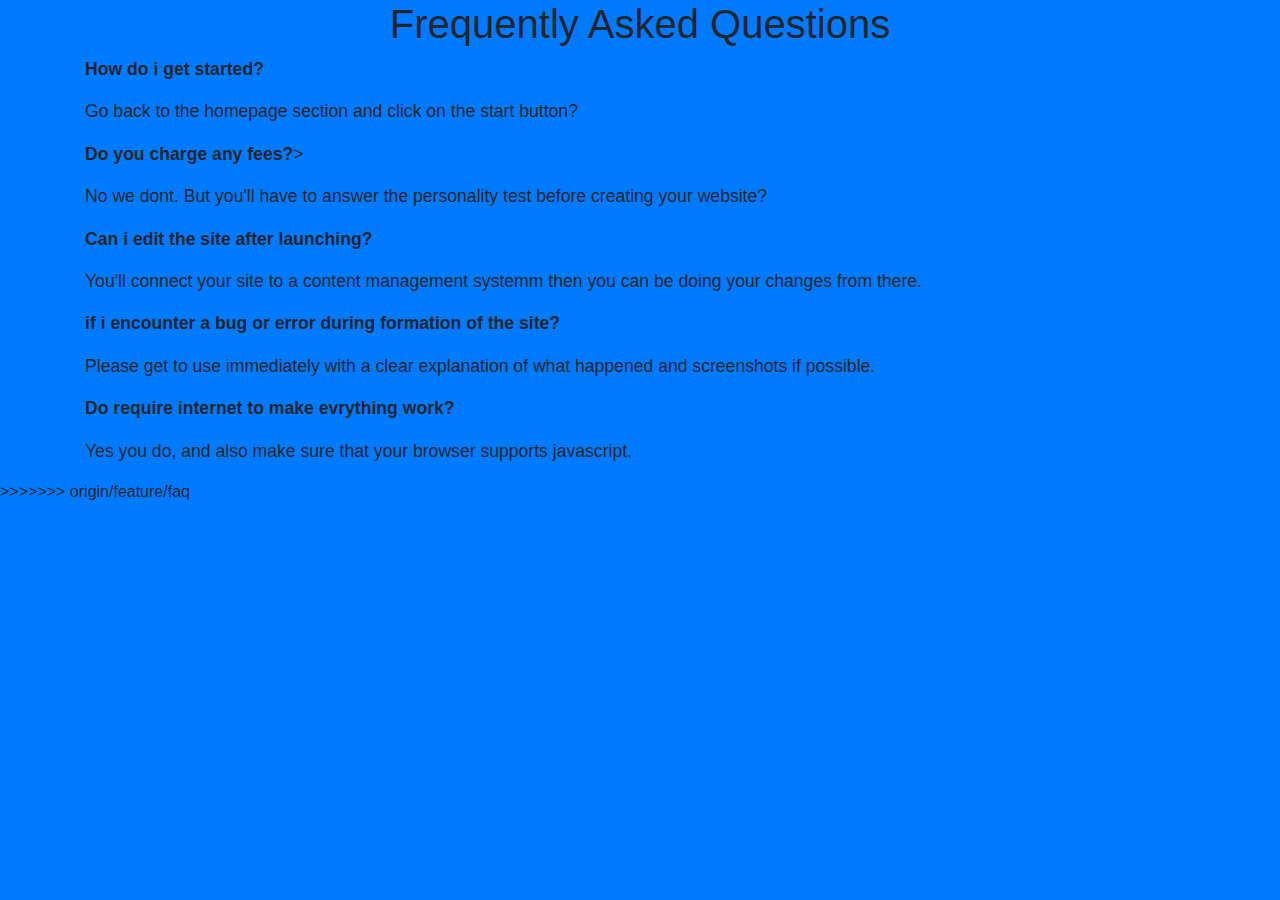
==== index.html @ ec321947 "add faq" ====
<!DOCTYPE html>
    <meta name="viewport" content="width=device-width, initial-scale=1.0">
    <meta http-equiv="X-UA-Compatible" content="ie=edge">
    <!--<link rel="stylesheet" href="css/bootstrap.css" media="all">-->
    <link href="https://stackpath.bootstrapcdn.com/bootstrap/4.3.1/css/bootstrap.min.css" rel="stylesheet"
      integrity="sha384-ggOyR0iXCbMQv3Xipma34MD+dH/1fQ784/j6cY/iJTQUOhcWr7x9JvoRxT2MZw1T" crossorigin="anonymous">
    <link rel="stylesheet" href="css/styles.css" media="all">
    <script src="https://stackpath.bootstrapcdn.com/bootstrap/4.3.1/js/bootstrap.min.js"
      integrity="sha384-JjSmVgyd0p3pXB1rRibZUAYoIIy6OrQ6VrjIEaFf/nJGzIxFDsf4x0xIM+B07jRM" crossorigin="anonymous"></script>
    <!--<script src="jquery.js"></script>-->
    <script src="https://stackpath.bootstrapcdn.com/bootstrap/4.3.1/js/bootstrap.bundle.min.js"
      integrity="sha384-xrRywqdh3PHs8keKZN+8zzc5TX0GRTLCcmivcbNJWm2rs5C8PRhcEn3czEjhAO9o" crossorigin="anonymous"></script>
    <script src="scripts.js"></script>
    <title>FAQ</title>
  </head>

  <body class="bg-primary">
    <div class="container-fluid ">
      <h1 class="text-center">Frequently Asked Questions</h1>
      <div class="container">
        <div class="d-md-block">
          <p><strong>How do i get started?</strong></p>
          <p>Go back to the homepage section and click on the start button?</p>
        </div>
        <div class="d-md-block">
          <p><strong>Do you charge any fees?</strong>></p>
          <p>No we dont. But you'll have to answer the personality test before creating your website?</p>
        </div>
        <div class="d-md-block">
          <p><strong>Can i edit the site after launching?</strong>
          </p>
          <p>You'll connect your site to a content management systemm then you can be doing your changes from there.</p>
        </div>
        <div class="d-md-block">
          <p><strong>if i encounter a bug or error during formation of the site?</strong></p>
          <p>Please get to use immediately with a clear explanation of what happened and screenshots if possible.</p>
        </div>
        <div class="d-md-block">
          <p><strong>Do require internet to make evrything work?</strong></p>
          <p>Yes you do, and also make sure that your browser supports javascript.</p>
        </div>
      </div>
    </div>
>>>>>>> origin/feature/faq
---- css/styles.css ----
<<<<<<< HEAD
/*.bg-gradient {
  background-image: linear-gradient(-90deg, red, yellow);
  background-repeat: no-repeat;
  background-image: linear-gradient(to right, rgba(255,0,0,0), rgba(255,0,0,1));
}
@media (max-width: @screen-xs) {
  body{font-size: 10px;}
}

@media (max-width: @screen-sm) {
  body{font-size: 14px;}
}*/

.no-pad {
  padding: 0;
}
.header {
  text-align: center;
  font-size-adjust: inherit;
  font-weight: bold;
  text-transform: capitalize;
}
p {
  font-size: 1.1rem;
=======
body{
    font-size: large;
    color: oldlace;
    opacity: 2;
>>>>>>> origin/feature/faq
}
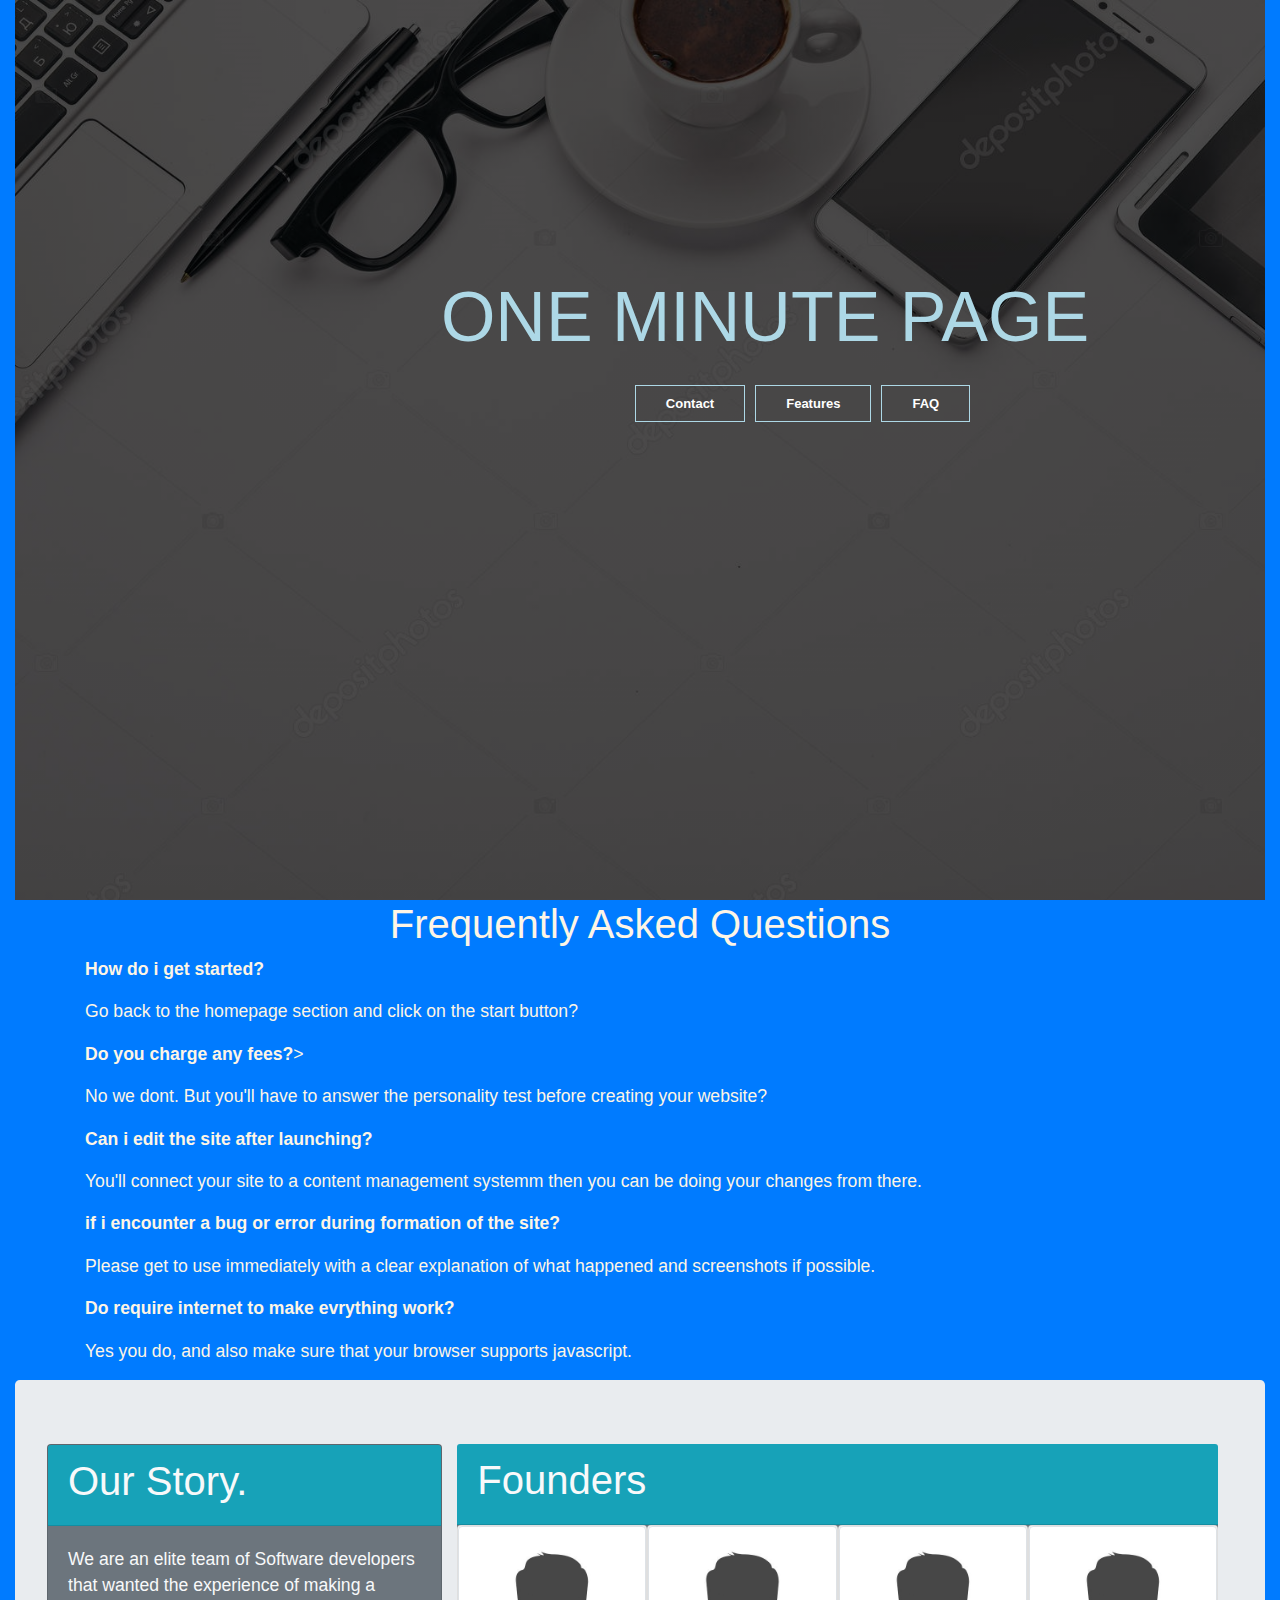
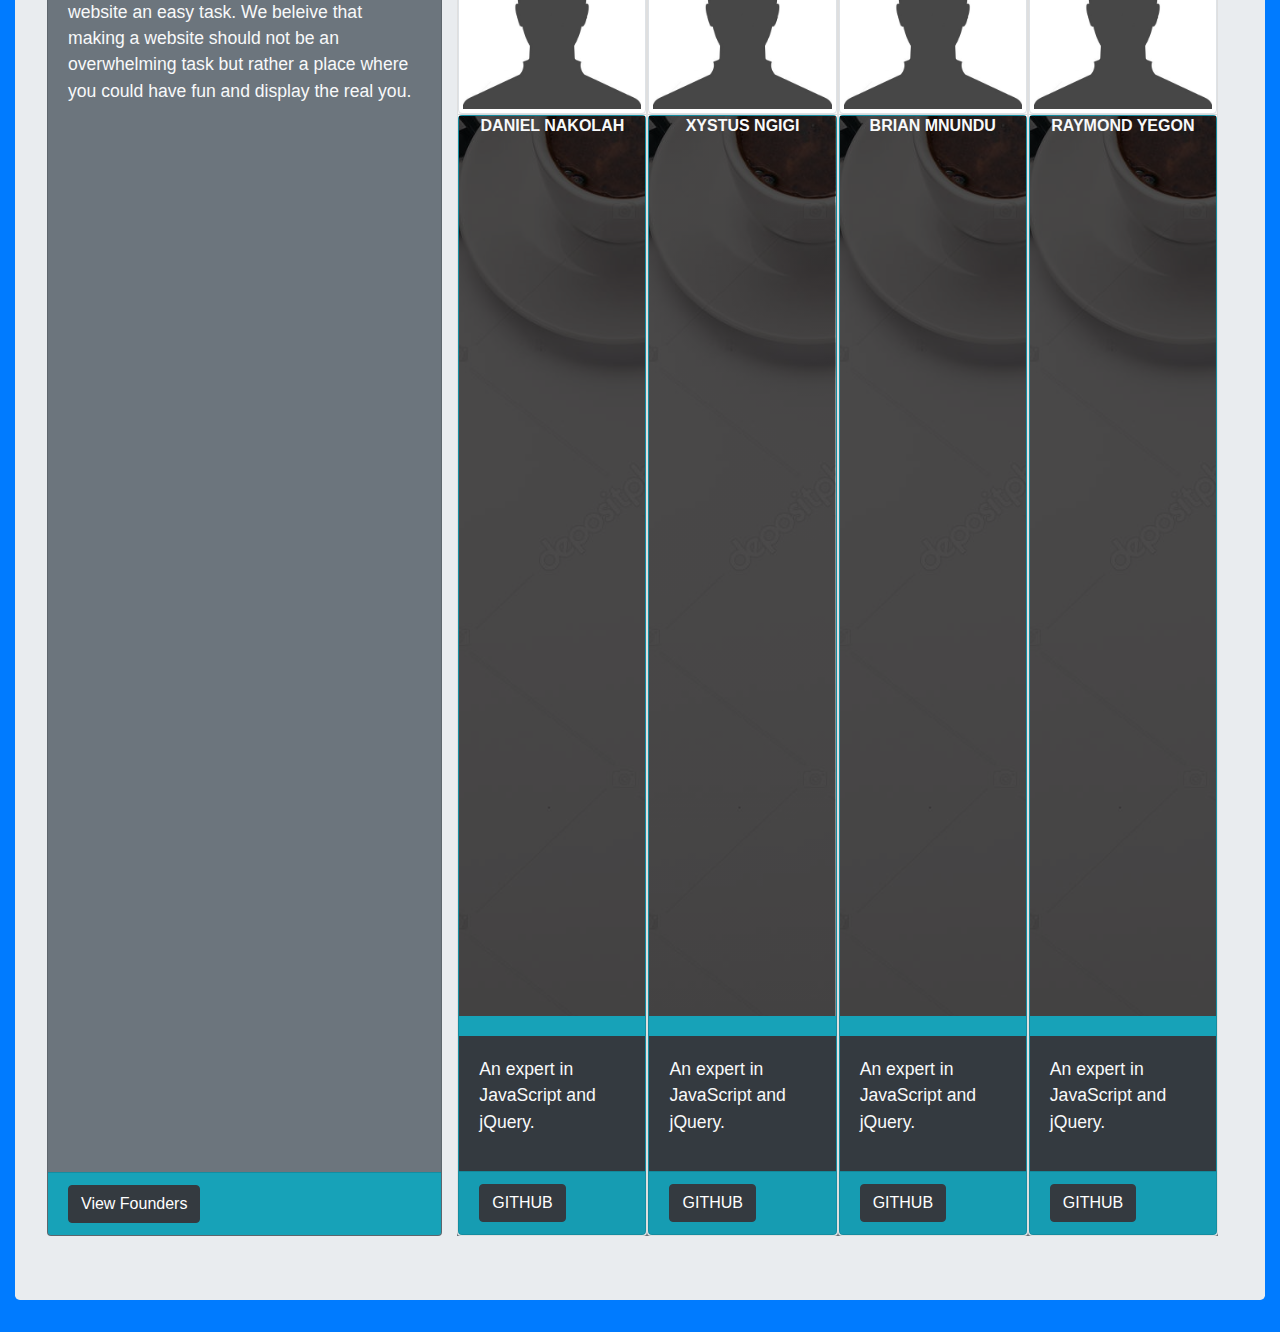
==== commit 13d5c784: "add  the pages together" ====
--- a/index.html
+++ b/index.html
@@ -1,20 +1,30 @@
 <!DOCTYPE html>
+
     <meta name="viewport" content="width=device-width, initial-scale=1.0">
     <meta http-equiv="X-UA-Compatible" content="ie=edge">
     <!--<link rel="stylesheet" href="css/bootstrap.css" media="all">-->
     <link href="https://stackpath.bootstrapcdn.com/bootstrap/4.3.1/css/bootstrap.min.css" rel="stylesheet"
-      integrity="sha384-ggOyR0iXCbMQv3Xipma34MD+dH/1fQ784/j6cY/iJTQUOhcWr7x9JvoRxT2MZw1T" crossorigin="anonymous">
+      integrity="sha384-ggOyR0iXCbMQv3Xipma34MD+dH/1fQ784/j6cY/iJTQUOhcWr7x9JvoRxT2MZw1T" crossorigin="anonymous" media="all">
     <link rel="stylesheet" href="css/styles.css" media="all">
     <script src="https://stackpath.bootstrapcdn.com/bootstrap/4.3.1/js/bootstrap.min.js"
       integrity="sha384-JjSmVgyd0p3pXB1rRibZUAYoIIy6OrQ6VrjIEaFf/nJGzIxFDsf4x0xIM+B07jRM" crossorigin="anonymous"></script>
     <!--<script src="jquery.js"></script>-->
-    <script src="https://stackpath.bootstrapcdn.com/bootstrap/4.3.1/js/bootstrap.bundle.min.js"
-      integrity="sha384-xrRywqdh3PHs8keKZN+8zzc5TX0GRTLCcmivcbNJWm2rs5C8PRhcEn3czEjhAO9o" crossorigin="anonymous"></script>
-    <script src="scripts.js"></script>
-    <title>FAQ</title>
+    <link rel="stylesheet" href="css/bootstrap.min.css" />
+		<link rel="stylesheet" href="css/styles.css" />
+    <title class="minute">One Minute Page</title>
   </head>
 
-  <body class="bg-primary">
+  <body class="container-fluid bg-primary">
+    <div class="header">
+      <div class="hero">
+        <h1 class="h1">One Minute Page</h1>	
+        <div class="button no-margin">
+          <a href="" class="btn-one">Contact</a>
+          <a href="" class="btn-two">Features</a>
+          <a href="" class="btn-three">FAQ</a>
+        </div>
+      </div>
+    </div>
     <div class="container-fluid ">
       <h1 class="text-center">Frequently Asked Questions</h1>
       <div class="container">
@@ -41,4 +51,117 @@
         </div>
       </div>
     </div>
->>>>>>> origin/feature/faq
+    <div class="container-fluid">
+			<div class="row jumbotron">
+				<div class="col-md-4 card bg-secondary no-pad">
+					<div class="card-header bg-info text-light">
+						<h1>Our Story.</h1>
+					</div>
+					<div class="card-body bg-secondary text-light">
+						<p>We are an elite team of Software developers that wanted the experience of making a website an easy task. We beleive that making a website should not be an overwhelming task but rather a place where you could have fun and display the real you.</p>
+					</div>
+					<div class="card-footer bg-info">
+						<input type="button" value="View Founders" class="btn btn-dark" />
+					</div>
+				</div>
+				<div class="col-md-8">
+					<div class="card-header bg-info text-light">
+						<h1>Founders</h1>
+					</div>
+					<div class="card-body bg-secondary text-light no-pad text-centre">
+						<div class="container">
+              <div class="row">
+                <!--First Person Entry-->
+                <div class="col-md-3 no-pad">
+                  <div class="card">
+                    <div class="card-header no-pad">
+                      <img src="img/gdpr_profile-picture.jpg" class="img-thumbnail" alt="">
+                    </div>
+                    <div class="card-body no-pad">
+                      <div class="card bg-info">
+                        <div class="card-title no-pad bg-info text-light">
+                          <h6 class="header">DANIEL NAKOLAH</h6>
+                        </div>
+                        <div class="card-body bg-dark">
+                          <p>An expert in JavaScript and jQuery.</p>
+                        </div>
+                        <div class="card-footer">
+                          <a href="https://github.com" class="btn btn-dark" >GITHUB</a>
+                        </div>
+                      </div>
+                    </div>
+                  </div>
+                </div>
+                <div class="col-md-3 no-pad">
+                  <div class="card">
+                    <div class="card-header no-pad">
+                      <img src="img/gdpr_profile-picture.jpg" class="img-thumbnail" alt="">
+                    </div>
+                    <div class="card-body no-pad">
+                      <div class="card bg-info">
+                        <div class="card-title no-pad bg-info">
+                          <h6 class="text-light header bg-info">XYSTUS NGIGI</h6>
+                        </div>
+                        <div class="card-body bg-dark">
+                            <p>An expert in JavaScript and jQuery.</p>
+                          </div>
+                          <div class="card-footer">
+                            <a href="https://github.com" class="btn btn-dark" >GITHUB</a>
+                        </div>
+                      </div>
+                    </div>
+                  </div>
+                </div>
+                <div class="col-md-3 no-pad">
+                  <div class="card">
+                    <div class="card-header no-pad">
+                      <img src="img/gdpr_profile-picture.jpg" class="img-thumbnail" alt="">
+                    </div>
+                    <div class="card-body no-pad">
+                      <div class="card bg-info">
+                        <div class="card-title no-pad">
+                          <h6 class="text-light header ">BRIAN MNUNDU </h6>
+                        </div>
+                        <div class="card-body bg-dark">
+                            <p>An expert in JavaScript and jQuery.</p>
+                          </div>
+                          <div class="card-footer">
+                            <a href="https://github.com" class="btn btn-dark" >GITHUB</a>
+                        </div>
+                      </div>
+                    </div>
+                  </div>
+                </div>
+                <div class="col-md-3 no-pad">
+                  <div class="card">
+                    <div class="card-header no-pad">
+                      <img src="img/gdpr_profile-picture.jpg" class="img-thumbnail" alt="">
+                    </div>
+                    <div class="card-body no-pad">
+                      <div class="card bg-info">
+                        <div class="card-title no-pad">
+                          <h6 class="text-light header">RAYMOND YEGON</h6>
+                        </div>
+                        <div class="card-body bg-dark">
+                            <p>An expert in JavaScript and jQuery.</p>
+                          </div>
+                          <div class="card-footer">
+                            <a href="https://github.com" class="btn btn-dark" >GITHUB</a>
+                        </div>
+                      </div>
+                    </div>
+                  </div>
+                </div>
+              </div>
+						</div>
+					</div>
+				</div>
+			</div>
+		</div>
+</body>
+<footer>
+  <script src="https://stackpath.bootstrapcdn.com/bootstrap/4.3.1/js/bootstrap.bundle.min.js"
+  integrity="sha384-xrRywqdh3PHs8keKZN+8zzc5TX0GRTLCcmivcbNJWm2rs5C8PRhcEn3czEjhAO9o" crossorigin="anonymous"></script>
+<script src="scripts.js"></script>
+</footer>
+</html>
--- a/css/styles.css
+++ b/css/styles.css
@@ -1,4 +1,3 @@
-<<<<<<< HEAD
 /*.bg-gradient {
   background-image: linear-gradient(-90deg, red, yellow);
   background-repeat: no-repeat;
@@ -13,7 +12,8 @@
 }*/
 
 .no-pad {
-  padding: 0;
+	padding: 0;
+	background-image: none;
 }
 .header {
   text-align: center;
@@ -22,11 +22,64 @@
   text-transform: capitalize;
 }
 p {
-  font-size: 1.1rem;
-=======
+	font-size: 1.1rem;
+}
 body{
     font-size: large;
     color: oldlace;
-    opacity: 2;
->>>>>>> origin/feature/faq
+		opacity: 2;
+	}
+.header
+{
+	background-image: linear-gradient(rgba(0,0,0,.7),rgba(0,0,0,.7)) ,url(../images/coffee.jpg);
+	height:100vh;
+	background-size:cover;
+	background-position:center;
+	
+}
+
+.hero
+{
+	position: absolute;
+	width: 1200px;
+	margin-left:100px;
+	margin-top: 0px;
+}
+
+.h1
+{
+	color: lightblue;
+	text-transform: uppercase;
+	font-size: 70px;
+	margin-top: 275px;
+	text-align: center;
+	margin-left:100px;
+}
+
+.button
+{
+	margin-top: 30px;
+	margin-left: 525px;
+}
+.btn-two,
+.btn-three,
+.btn-one
+{
+	border: 1px solid lightblue;
+	padding: 10px 30px;
+	color: white;
+	text-decoration: none;
+	margin-right: 5px;
+	font-size: 13px;
+	font-family: "roboto""san-serif"
+}
+.btn-one:hover,
+.btn-two:hover,
+.btn-three:hover
+{
+	background-color: #f3f3f3;
+	transition: all 0.5s ease-in;
+}
+.no-margin {
+	margin-left: 15%;
 }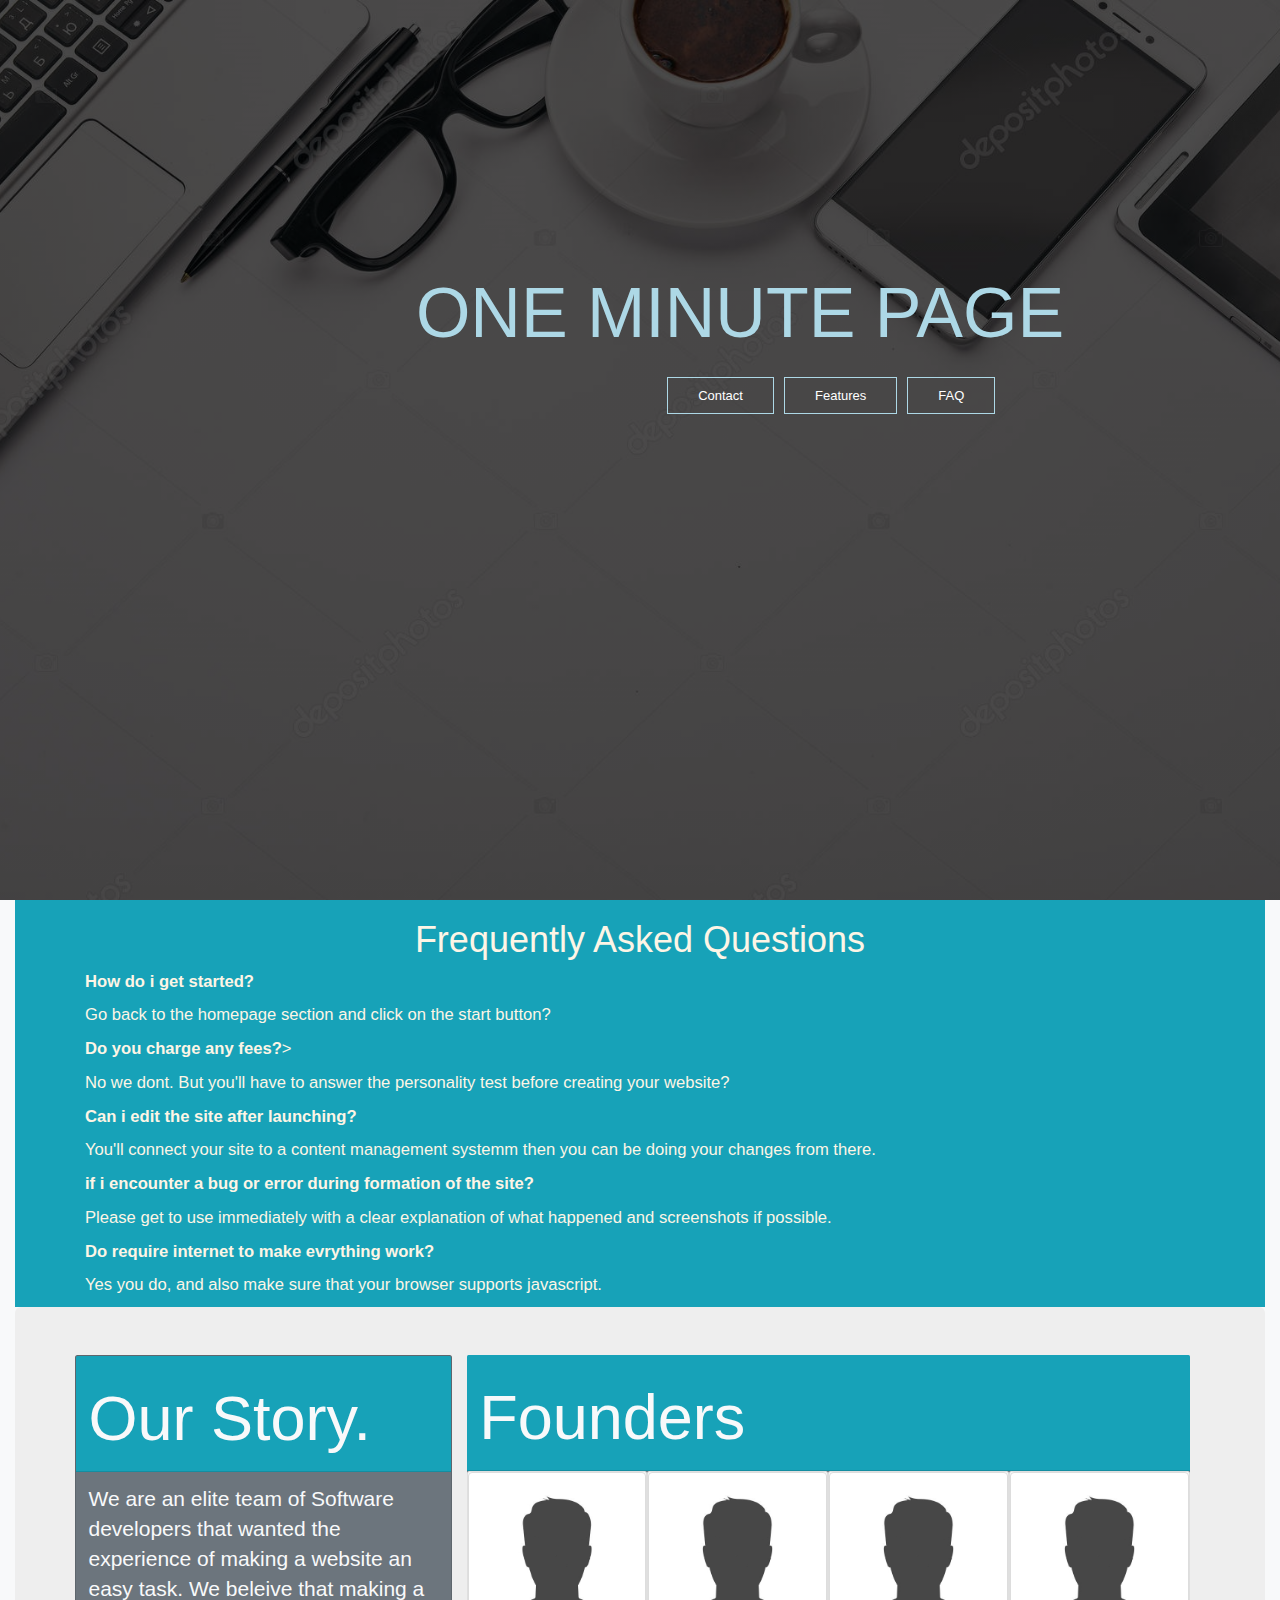
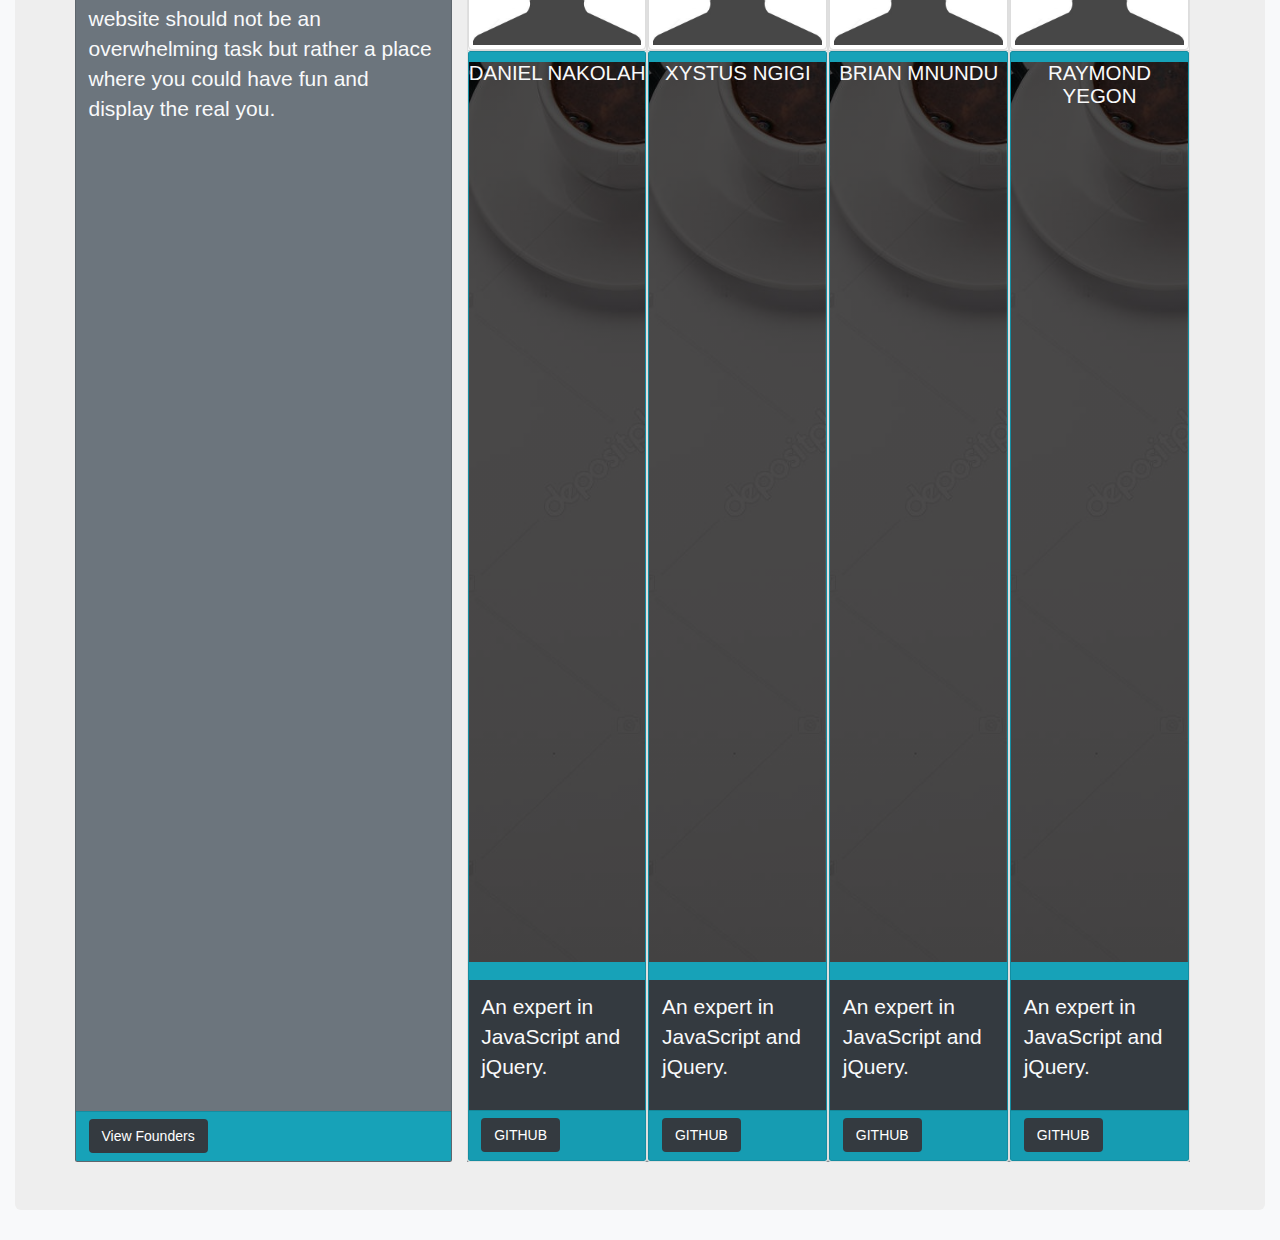
==== commit 743503bf: "correct the landing page" ====
--- a/index.html
+++ b/index.html
@@ -2,162 +2,158 @@
 
     <meta name="viewport" content="width=device-width, initial-scale=1.0">
     <meta http-equiv="X-UA-Compatible" content="ie=edge">
-    <!--<link rel="stylesheet" href="css/bootstrap.css" media="all">-->
-    <link href="https://stackpath.bootstrapcdn.com/bootstrap/4.3.1/css/bootstrap.min.css" rel="stylesheet"
-      integrity="sha384-ggOyR0iXCbMQv3Xipma34MD+dH/1fQ784/j6cY/iJTQUOhcWr7x9JvoRxT2MZw1T" crossorigin="anonymous" media="all">
-    <link rel="stylesheet" href="css/styles.css" media="all">
-    <script src="https://stackpath.bootstrapcdn.com/bootstrap/4.3.1/js/bootstrap.min.js"
-      integrity="sha384-JjSmVgyd0p3pXB1rRibZUAYoIIy6OrQ6VrjIEaFf/nJGzIxFDsf4x0xIM+B07jRM" crossorigin="anonymous"></script>
-    <!--<script src="jquery.js"></script>-->
-    <link rel="stylesheet" href="css/bootstrap.min.css" />
-		<link rel="stylesheet" href="css/styles.css" />
+    <link rel="stylesheet" href="css/bootstrap.css" media="all">
+		<link rel="stylesheet" href="css/styles.css" media="all">
     <title class="minute">One Minute Page</title>
   </head>
-
-  <body class="container-fluid bg-primary">
-    <div class="header">
-      <div class="hero">
-        <h1 class="h1">One Minute Page</h1>	
-        <div class="button no-margin">
-          <a href="" class="btn-one">Contact</a>
-          <a href="" class="btn-two">Features</a>
-          <a href="" class="btn-three">FAQ</a>
-        </div>
-      </div>
-    </div>
-    <div class="container-fluid ">
-      <h1 class="text-center">Frequently Asked Questions</h1>
-      <div class="container">
-        <div class="d-md-block">
-          <p><strong>How do i get started?</strong></p>
-          <p>Go back to the homepage section and click on the start button?</p>
-        </div>
-        <div class="d-md-block">
-          <p><strong>Do you charge any fees?</strong>></p>
-          <p>No we dont. But you'll have to answer the personality test before creating your website?</p>
-        </div>
-        <div class="d-md-block">
-          <p><strong>Can i edit the site after launching?</strong>
-          </p>
-          <p>You'll connect your site to a content management systemm then you can be doing your changes from there.</p>
-        </div>
-        <div class="d-md-block">
-          <p><strong>if i encounter a bug or error during formation of the site?</strong></p>
-          <p>Please get to use immediately with a clear explanation of what happened and screenshots if possible.</p>
-        </div>
-        <div class="d-md-block">
-          <p><strong>Do require internet to make evrything work?</strong></p>
-          <p>Yes you do, and also make sure that your browser supports javascript.</p>
-        </div>
-      </div>
-    </div>
-    <div class="container-fluid">
-			<div class="row jumbotron">
-				<div class="col-md-4 card bg-secondary no-pad">
-					<div class="card-header bg-info text-light">
-						<h1>Our Story.</h1>
-					</div>
-					<div class="card-body bg-secondary text-light">
-						<p>We are an elite team of Software developers that wanted the experience of making a website an easy task. We beleive that making a website should not be an overwhelming task but rather a place where you could have fun and display the real you.</p>
-					</div>
-					<div class="card-footer bg-info">
-						<input type="button" value="View Founders" class="btn btn-dark" />
-					</div>
-				</div>
-				<div class="col-md-8">
-					<div class="card-header bg-info text-light">
-						<h1>Founders</h1>
-					</div>
-					<div class="card-body bg-secondary text-light no-pad text-centre">
-						<div class="container">
-              <div class="row">
-                <!--First Person Entry-->
-                <div class="col-md-3 no-pad">
-                  <div class="card">
-                    <div class="card-header no-pad">
-                      <img src="img/gdpr_profile-picture.jpg" class="img-thumbnail" alt="">
-                    </div>
-                    <div class="card-body no-pad">
-                      <div class="card bg-info">
-                        <div class="card-title no-pad bg-info text-light">
-                          <h6 class="header">DANIEL NAKOLAH</h6>
-                        </div>
-                        <div class="card-body bg-dark">
-                          <p>An expert in JavaScript and jQuery.</p>
-                        </div>
-                        <div class="card-footer">
-                          <a href="https://github.com" class="btn btn-dark" >GITHUB</a>
+  <body>
+    <div class="container-fluid bg-light">
+        <div class="header row ">
+          <div class="new-margin">
+            <div class="hero container-fluid">
+              <h1 class="h1">One Minute Page</h1>	
+              <div class="button no-margin margo">
+                <a href="" class="btn-one">Contact</a>
+                <a href="" class="btn-two">Features</a>
+                <a href="" class="btn-three">FAQ</a>
+              </div>
+            </div>
+          </div>
+          </div>
+          <div class="container-fluid bg-info">
+            <h1 class="text-center">Frequently Asked Questions</h1>
+            <div class="container">
+              <div class="d-md-block">
+                <p><strong>How do i get started?</strong></p>
+                <p>Go back to the homepage section and click on the start button?</p>
+              </div>
+              <div class="d-md-block">
+                <p><strong>Do you charge any fees?</strong>></p>
+                <p>No we dont. But you'll have to answer the personality test before creating your website?</p>
+              </div>
+              <div class="d-md-block">
+                <p><strong>Can i edit the site after launching?</strong>
+                </p>
+                <p>You'll connect your site to a content management systemm then you can be doing your changes from there.</p>
+              </div>
+              <div class="d-md-block">
+                <p><strong>if i encounter a bug or error during formation of the site?</strong></p>
+                <p>Please get to use immediately with a clear explanation of what happened and screenshots if possible.</p>
+              </div>
+              <div class="d-md-block">
+                <p><strong>Do require internet to make evrything work?</strong></p>
+                <p>Yes you do, and also make sure that your browser supports javascript.</p>
+              </div>
+            </div>
+          </div>
+          <div class="container-fluid">
+            <div class="row jumbotron">
+              <div class="col-md-4 card bg-secondary no-pad">
+                <div class="card-header bg-info text-light">
+                  <h1>Our Story.</h1>
+                </div>
+                <div class="card-body bg-secondary text-light">
+                  <p>We are an elite team of Software developers that wanted the experience of making a website an easy task. We beleive that making a website should not be an overwhelming task but rather a place where you could have fun and display the real you.</p>
+                </div>
+                <div class="card-footer bg-info">
+                  <input type="button" value="View Founders" class="btn btn-dark" />
+                </div>
+              </div>
+              <div class="col-md-8">
+                <div class="card-header bg-info text-light">
+                  <h1>Founders</h1>
+                </div>
+                <div class="card-body bg-secondary text-light no-pad text-centre">
+                  <div class="container">
+                    <div class="row">
+                      <!--First Person Entry-->
+                      <div class="col-md-3 no-pad">
+                        <div class="card">
+                          <div class="card-header no-pad">
+                            <img src="img/gdpr_profile-picture.jpg" class="img-thumbnail" alt="">
+                          </div>
+                          <div class="card-body no-pad">
+                            <div class="card bg-info">
+                              <div class="card-title no-pad bg-info text-light">
+                                <h6 class="header">DANIEL NAKOLAH</h6>
+                              </div>
+                              <div class="card-body bg-dark">
+                                <p>An expert in JavaScript and jQuery.</p>
+                              </div>
+                              <div class="card-footer">
+                                <a href="https://github.com" class="btn btn-dark" >GITHUB</a>
+                              </div>
+                            </div>
+                          </div>
                         </div>
                       </div>
-                    </div>
-                  </div>
-                </div>
-                <div class="col-md-3 no-pad">
-                  <div class="card">
-                    <div class="card-header no-pad">
-                      <img src="img/gdpr_profile-picture.jpg" class="img-thumbnail" alt="">
-                    </div>
-                    <div class="card-body no-pad">
-                      <div class="card bg-info">
-                        <div class="card-title no-pad bg-info">
-                          <h6 class="text-light header bg-info">XYSTUS NGIGI</h6>
-                        </div>
-                        <div class="card-body bg-dark">
-                            <p>An expert in JavaScript and jQuery.</p>
+                      <div class="col-md-3 no-pad">
+                        <div class="card">
+                          <div class="card-header no-pad">
+                            <img src="img/gdpr_profile-picture.jpg" class="img-thumbnail" alt="">
                           </div>
-                          <div class="card-footer">
-                            <a href="https://github.com" class="btn btn-dark" >GITHUB</a>
+                          <div class="card-body no-pad">
+                            <div class="card bg-info">
+                              <div class="card-title no-pad bg-info">
+                                <h6 class="text-light header bg-info">XYSTUS NGIGI</h6>
+                              </div>
+                              <div class="card-body bg-dark">
+                                  <p>An expert in JavaScript and jQuery.</p>
+                                </div>
+                                <div class="card-footer">
+                                  <a href="https://github.com" class="btn btn-dark" >GITHUB</a>
+                              </div>
+                            </div>
+                          </div>
                         </div>
                       </div>
-                    </div>
-                  </div>
-                </div>
-                <div class="col-md-3 no-pad">
-                  <div class="card">
-                    <div class="card-header no-pad">
-                      <img src="img/gdpr_profile-picture.jpg" class="img-thumbnail" alt="">
-                    </div>
-                    <div class="card-body no-pad">
-                      <div class="card bg-info">
-                        <div class="card-title no-pad">
-                          <h6 class="text-light header ">BRIAN MNUNDU </h6>
-                        </div>
-                        <div class="card-body bg-dark">
-                            <p>An expert in JavaScript and jQuery.</p>
+                      <div class="col-md-3 no-pad">
+                        <div class="card">
+                          <div class="card-header no-pad">
+                            <img src="img/gdpr_profile-picture.jpg" class="img-thumbnail" alt="">
                           </div>
-                          <div class="card-footer">
-                            <a href="https://github.com" class="btn btn-dark" >GITHUB</a>
+                          <div class="card-body no-pad">
+                            <div class="card bg-info">
+                              <div class="card-title no-pad">
+                                <h6 class="text-light header ">BRIAN MNUNDU </h6>
+                              </div>
+                              <div class="card-body bg-dark">
+                                  <p>An expert in JavaScript and jQuery.</p>
+                                </div>
+                                <div class="card-footer">
+                                  <a href="https://github.com" class="btn btn-dark" >GITHUB</a>
+                              </div>
+                            </div>
+                          </div>
                         </div>
                       </div>
-                    </div>
-                  </div>
-                </div>
-                <div class="col-md-3 no-pad">
-                  <div class="card">
-                    <div class="card-header no-pad">
-                      <img src="img/gdpr_profile-picture.jpg" class="img-thumbnail" alt="">
-                    </div>
-                    <div class="card-body no-pad">
-                      <div class="card bg-info">
-                        <div class="card-title no-pad">
-                          <h6 class="text-light header">RAYMOND YEGON</h6>
-                        </div>
-                        <div class="card-body bg-dark">
-                            <p>An expert in JavaScript and jQuery.</p>
+                      <div class="col-md-3 no-pad">
+                        <div class="card">
+                          <div class="card-header no-pad">
+                            <img src="img/gdpr_profile-picture.jpg" class="img-thumbnail" alt="">
                           </div>
-                          <div class="card-footer">
-                            <a href="https://github.com" class="btn btn-dark" >GITHUB</a>
+                          <div class="card-body no-pad">
+                            <div class="card bg-info">
+                              <div class="card-title no-pad">
+                                <h6 class="text-light header">RAYMOND YEGON</h6>
+                              </div>
+                              <div class="card-body bg-dark">
+                                  <p>An expert in JavaScript and jQuery.</p>
+                                </div>
+                                <div class="card-footer">
+                                  <a href="https://github.com" class="btn btn-dark" >GITHUB</a>
+                              </div>
+                            </div>
+                          </div>
                         </div>
                       </div>
                     </div>
                   </div>
                 </div>
               </div>
-						</div>
-					</div>
-				</div>
-			</div>
-		</div>
+            </div>
+          </div>
+    </div>
 </body>
 <footer>
   <script src="https://stackpath.bootstrapcdn.com/bootstrap/4.3.1/js/bootstrap.bundle.min.js"
--- a/css/styles.css
+++ b/css/styles.css
@@ -10,7 +10,9 @@
 @media (max-width: @screen-sm) {
   body{font-size: 14px;}
 }*/
-
+.new-margin {
+	float: center;
+}
 .no-pad {
 	padding: 0;
 	background-image: none;
@@ -18,11 +20,24 @@
 .header {
   text-align: center;
   font-size-adjust: inherit;
-  font-weight: bold;
-  text-transform: capitalize;
+	text-transform: capitalize;
+	
 }
+/*@media only screen and (max-width: 320px) {
+  p {
+    font-size: 3rem;
+  }
+}
+@media only screen and (max-width: 600px) {
+  p {
+    font-size: 1rem;
+  }fe
+}*/
 p {
-	font-size: 1.1rem;
+  font-size: 1.3vw;
+}
+h6 {
+	font-size: 1.6vw;
 }
 body{
     font-size: large;
@@ -33,17 +48,18 @@
 {
 	background-image: linear-gradient(rgba(0,0,0,.7),rgba(0,0,0,.7)) ,url(../images/coffee.jpg);
 	height:100vh;
-	background-size:cover;
+	background-size: cover;
 	background-position:center;
-	
+	background-repeat: no-repeat;
+	--webkit-background-size: cover;
+	--moz-background-size: cover;
+	-o-background-size: cover;
 }
 
 .hero
 {
 	position: absolute;
-	width: 1200px;
-	margin-left:100px;
-	margin-top: 0px;
+	width: 100%;
 }
 
 .h1
@@ -53,7 +69,11 @@
 	font-size: 70px;
 	margin-top: 275px;
 	text-align: center;
-	margin-left:100px;
+	margin-left: 0;
+}
+.margo {
+	margin : 0;
+	text-align: center;
 }
 
 .button
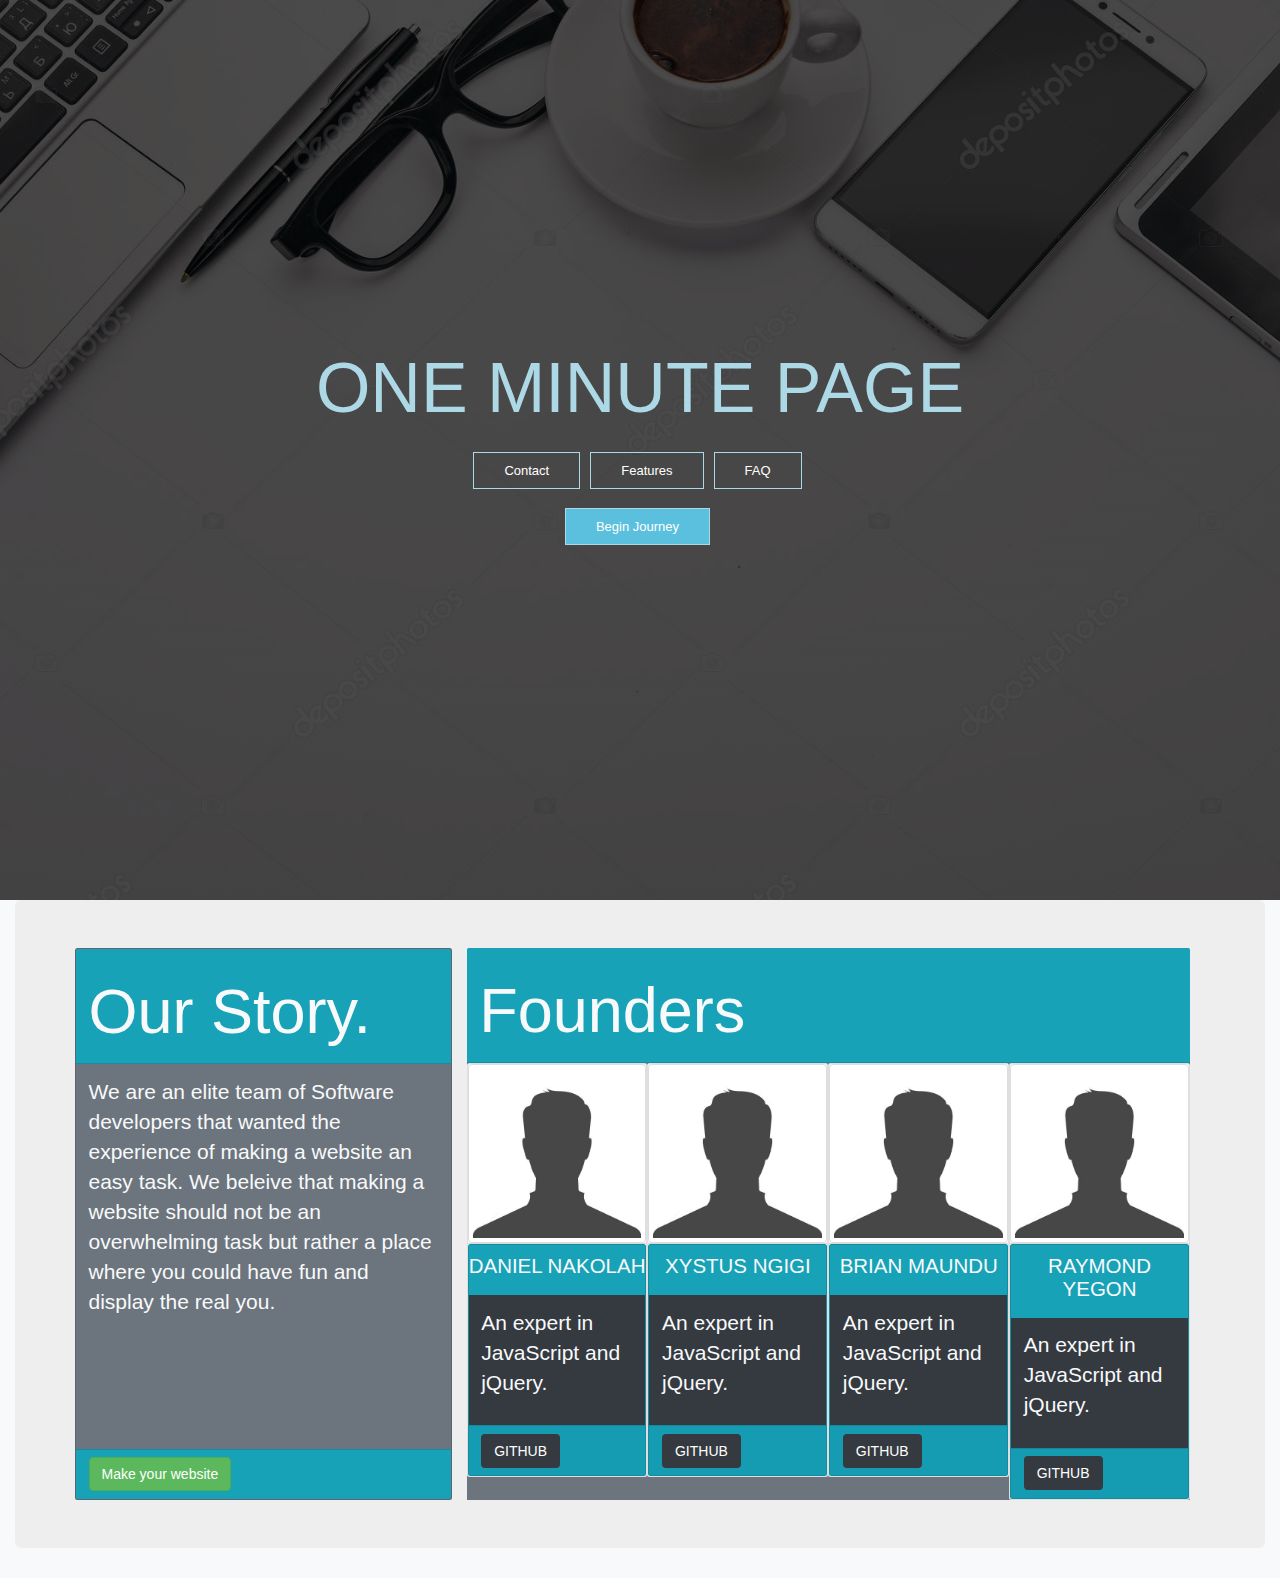
==== commit f4dce70d: "remove unnecessary files" ====
--- a/index.html
+++ b/index.html
@@ -1,5 +1,6 @@
 <!DOCTYPE html>
-
+  <head>
+    <link rel="icon" href="img/fav.png" sizes="16x16">
     <meta name="viewport" content="width=device-width, initial-scale=1.0">
     <meta http-equiv="X-UA-Compatible" content="ie=edge">
     <link rel="stylesheet" href="css/bootstrap.css" media="all">
@@ -8,141 +9,146 @@
   </head>
   <body>
     <div class="container-fluid bg-light">
-        <div class="header row ">
-          <div class="new-margin">
-            <div class="hero container-fluid">
-              <h1 class="h1">One Minute Page</h1>	
-              <div class="button no-margin margo">
-                <a href="" class="btn-one">Contact</a>
-                <a href="" class="btn-two">Features</a>
-                <a href="" class="btn-three">FAQ</a>
+      <!--Landing Page-->
+      <div class="header row" id="landing-page">
+        <div class="new-margin">
+          <div class="hero container-fluid">
+            <h1 class="h1">One Minute Page</h1>	
+            <div class="button margo no-margin" id="l-margin">
+              <a href="#" class="btn-one">Contact</a>
+              <a href="#" class="btn-two">Features</a>
+              <a href="#" class="btn-three">FAQ</a>
+            </div>
+            <div class="button margo no-margin" id="l-margin">
+                <a href="#" class="btn-info btn-four" id="
+                btn-four">Begin Journey</a>
+            </div>
+          </div>
+        </div>
+        </div>
+        <!--Faq begin-->
+        <div class="container-fluid bg-info" id="faq">
+          <h1 class="text-center">Frequently Asked Questions</h1>
+          <div class="container">
+            <div class="d-md-block">
+              <p><strong>How do i get started?</strong></p>
+              <p>Go back to the homepage section and click on the start button?</p>
+            </div>
+            <div class="d-md-block">
+              <p><strong>Do you charge any fees?</strong>></p>
+              <p>No we dont. But you'll have to answer the personality test before creating your website?</p>
+            </div>
+            <div class="d-md-block">
+              <p><strong>Can i edit the site after launching?</strong>
+              </p>
+              <p>You'll connect your site to a content management systemm then you can be doing your changes from there.</p>
+            </div>
+            <div class="d-md-block">
+              <p><strong>if i encounter a bug or error during formation of the site?</strong></p>
+              <p>Please get to use immediately with a clear explanation of what happened and screenshots if possible.</p>
+            </div>
+            <div class="d-md-block">
+              <p><strong>Do require internet to make evrything work?</strong></p>
+              <p>Yes you do, and also make sure that your browser supports javascript.</p>
+            </div>
+          </div>
+        </div>
+        <div class="container-fluid">
+          <div class="row jumbotron">
+            <div class="col-md-4 card bg-secondary no-pad">
+              <div class="card-header bg-info text-light">
+                <h1>Our Story.</h1>
+              </div>
+              <div class="card-body bg-secondary text-light ">
+                <p>We are an elite team of Software developers that wanted the experience of making a website an easy task. We beleive that making a website should not be an overwhelming task but rather a place where you could have fun and display the real you.</p>
+              </div>
+              <div class="card-footer bg-info">
+                <input type="button" value="Make your website" class="btn btn-success" />
               </div>
             </div>
-          </div>
-          </div>
-          <div class="container-fluid bg-info">
-            <h1 class="text-center">Frequently Asked Questions</h1>
-            <div class="container">
-              <div class="d-md-block">
-                <p><strong>How do i get started?</strong></p>
-                <p>Go back to the homepage section and click on the start button?</p>
+            <div class="col-md-8">
+              <div class="card-header bg-info text-light">
+                <h1>Founders</h1>
               </div>
-              <div class="d-md-block">
-                <p><strong>Do you charge any fees?</strong>></p>
-                <p>No we dont. But you'll have to answer the personality test before creating your website?</p>
-              </div>
-              <div class="d-md-block">
-                <p><strong>Can i edit the site after launching?</strong>
-                </p>
-                <p>You'll connect your site to a content management systemm then you can be doing your changes from there.</p>
-              </div>
-              <div class="d-md-block">
-                <p><strong>if i encounter a bug or error during formation of the site?</strong></p>
-                <p>Please get to use immediately with a clear explanation of what happened and screenshots if possible.</p>
-              </div>
-              <div class="d-md-block">
-                <p><strong>Do require internet to make evrything work?</strong></p>
-                <p>Yes you do, and also make sure that your browser supports javascript.</p>
-              </div>
-            </div>
-          </div>
-          <div class="container-fluid">
-            <div class="row jumbotron">
-              <div class="col-md-4 card bg-secondary no-pad">
-                <div class="card-header bg-info text-light">
-                  <h1>Our Story.</h1>
-                </div>
-                <div class="card-body bg-secondary text-light">
-                  <p>We are an elite team of Software developers that wanted the experience of making a website an easy task. We beleive that making a website should not be an overwhelming task but rather a place where you could have fun and display the real you.</p>
-                </div>
-                <div class="card-footer bg-info">
-                  <input type="button" value="View Founders" class="btn btn-dark" />
-                </div>
-              </div>
-              <div class="col-md-8">
-                <div class="card-header bg-info text-light">
-                  <h1>Founders</h1>
-                </div>
-                <div class="card-body bg-secondary text-light no-pad text-centre">
-                  <div class="container">
-                    <div class="row">
-                      <!--First Person Entry-->
-                      <div class="col-md-3 no-pad">
-                        <div class="card">
-                          <div class="card-header no-pad">
-                            <img src="img/gdpr_profile-picture.jpg" class="img-thumbnail" alt="">
+              <div class="card-body bg-secondary text-light no-pad text-centre">
+                <div class="container">
+                  <div class="row">
+                    <!--First Person Entry-->
+                    <div class="col-md-3 no-pad">
+                      <div class="card">
+                        <div class="card-header no-pad">
+                          <img src="img/gdpr_profile-picture.jpg" class="img-thumbnail" alt="">
+                        </div>
+                        <div class="card-body no-pad">
+                          <div class="card bg-info">
+                            <div class="card-title no-pad bg-info text-light">
+                              <h6 class="head">DANIEL NAKOLAH</h6>
+                            </div>
+                            <div class="card-body bg-dark">
+                              <p>An expert in JavaScript and jQuery.</p>
+                            </div>
+                            <div class="card-footer">
+                              <a href="https://github.com" class="btn btn-dark" >GITHUB</a>
+                            </div>
                           </div>
-                          <div class="card-body no-pad">
-                            <div class="card bg-info">
-                              <div class="card-title no-pad bg-info text-light">
-                                <h6 class="header">DANIEL NAKOLAH</h6>
-                              </div>
-                              <div class="card-body bg-dark">
+                        </div>
+                      </div>
+                    </div>
+                    <div class="col-md-3 no-pad">
+                      <div class="card">
+                        <div class="card-header no-pad">
+                          <img src="img/gdpr_profile-picture.jpg" class="img-thumbnail" alt="">
+                        </div>
+                        <div class="card-body no-pad">
+                          <div class="card bg-info">
+                            <div class="card-title no-pad bg-info">
+                              <h6 class="text-light head bg-info">XYSTUS NGIGI</h6>
+                            </div>
+                            <div class="card-body bg-dark">
                                 <p>An expert in JavaScript and jQuery.</p>
                               </div>
                               <div class="card-footer">
                                 <a href="https://github.com" class="btn btn-dark" >GITHUB</a>
-                              </div>
                             </div>
                           </div>
                         </div>
                       </div>
-                      <div class="col-md-3 no-pad">
-                        <div class="card">
-                          <div class="card-header no-pad">
-                            <img src="img/gdpr_profile-picture.jpg" class="img-thumbnail" alt="">
-                          </div>
-                          <div class="card-body no-pad">
-                            <div class="card bg-info">
-                              <div class="card-title no-pad bg-info">
-                                <h6 class="text-light header bg-info">XYSTUS NGIGI</h6>
+                    </div>
+                    <div class="col-md-3 no-pad">
+                      <div class="card">
+                        <div class="card-header no-pad">
+                          <img src="img/gdpr_profile-picture.jpg" class="img-thumbnail" alt="">
+                        </div>
+                        <div class="card-body no-pad">
+                          <div class="card bg-info">
+                            <div class="card-title no-pad">
+                              <h6 class="text-light head ">BRIAN MAUNDU </h6>
+                            </div>
+                            <div class="card-body bg-dark">
+                                <p>An expert in JavaScript and jQuery.</p>
                               </div>
-                              <div class="card-body bg-dark">
-                                  <p>An expert in JavaScript and jQuery.</p>
-                                </div>
-                                <div class="card-footer">
-                                  <a href="https://github.com" class="btn btn-dark" >GITHUB</a>
-                              </div>
+                              <div class="card-footer">
+                                <a href="https://github.com" class="btn btn-dark" >GITHUB</a>
                             </div>
                           </div>
                         </div>
                       </div>
-                      <div class="col-md-3 no-pad">
-                        <div class="card">
-                          <div class="card-header no-pad">
-                            <img src="img/gdpr_profile-picture.jpg" class="img-thumbnail" alt="">
-                          </div>
-                          <div class="card-body no-pad">
-                            <div class="card bg-info">
-                              <div class="card-title no-pad">
-                                <h6 class="text-light header ">BRIAN MNUNDU </h6>
+                    </div>
+                    <div class="col-md-3 no-pad">
+                      <div class="card">
+                        <div class="card-header no-pad">
+                          <img src="img/gdpr_profile-picture.jpg" class="img-thumbnail" alt="">
+                        </div>
+                        <div class="card-body no-pad">
+                          <div class="card bg-info">
+                            <div class="card-title no-pad">
+                              <h6 class="text-light head">RAYMOND YEGON</h6>
+                            </div>
+                            <div class="card-body bg-dark">
+                                <p>An expert in JavaScript and jQuery.</p>
                               </div>
-                              <div class="card-body bg-dark">
-                                  <p>An expert in JavaScript and jQuery.</p>
-                                </div>
-                                <div class="card-footer">
-                                  <a href="https://github.com" class="btn btn-dark" >GITHUB</a>
-                              </div>
-                            </div>
-                          </div>
-                        </div>
-                      </div>
-                      <div class="col-md-3 no-pad">
-                        <div class="card">
-                          <div class="card-header no-pad">
-                            <img src="img/gdpr_profile-picture.jpg" class="img-thumbnail" alt="">
-                          </div>
-                          <div class="card-body no-pad">
-                            <div class="card bg-info">
-                              <div class="card-title no-pad">
-                                <h6 class="text-light header">RAYMOND YEGON</h6>
-                              </div>
-                              <div class="card-body bg-dark">
-                                  <p>An expert in JavaScript and jQuery.</p>
-                                </div>
-                                <div class="card-footer">
-                                  <a href="https://github.com" class="btn btn-dark" >GITHUB</a>
-                              </div>
+                              <div class="card-footer">
+                                <a href="https://github.com" class="btn btn-dark" >GITHUB</a>
                             </div>
                           </div>
                         </div>
@@ -153,11 +159,13 @@
               </div>
             </div>
           </div>
+        </div>
     </div>
 </body>
 <footer>
   <script src="https://stackpath.bootstrapcdn.com/bootstrap/4.3.1/js/bootstrap.bundle.min.js"
   integrity="sha384-xrRywqdh3PHs8keKZN+8zzc5TX0GRTLCcmivcbNJWm2rs5C8PRhcEn3czEjhAO9o" crossorigin="anonymous"></script>
+  <script src="js/jquery-3.3.1.js"></script>
 <script src="scripts.js"></script>
 </footer>
 </html>
--- a/css/styles.css
+++ b/css/styles.css
@@ -1,15 +1,3 @@
-/*.bg-gradient {
-  background-image: linear-gradient(-90deg, red, yellow);
-  background-repeat: no-repeat;
-  background-image: linear-gradient(to right, rgba(255,0,0,0), rgba(255,0,0,1));
-}
-@media (max-width: @screen-xs) {
-  body{font-size: 10px;}
-}
-
-@media (max-width: @screen-sm) {
-  body{font-size: 14px;}
-}*/
 .new-margin {
 	float: center;
 }
@@ -17,89 +5,86 @@
 	padding: 0;
 	background-image: none;
 }
-.header {
-  text-align: center;
-  font-size-adjust: inherit;
+.head {
+	text-align: center;
+	font-size-adjust: inherit;
 	text-transform: capitalize;
-	
 }
-/*@media only screen and (max-width: 320px) {
-  p {
-    font-size: 3rem;
-  }
-}
-@media only screen and (max-width: 600px) {
-  p {
-    font-size: 1rem;
-  }fe
-}*/
 p {
-  font-size: 1.3vw;
+	font-size: 1.3vw;
 }
 h6 {
 	font-size: 1.6vw;
 }
-body{
-    font-size: large;
-    color: oldlace;
-		opacity: 2;
-	}
-.header
-{
-	background-image: linear-gradient(rgba(0,0,0,.7),rgba(0,0,0,.7)) ,url(../images/coffee.jpg);
-	height:100vh;
+body {
+	font-size: large;
+	color: oldlace;
+	opacity: 2;
+}
+.header {
+	background-image: linear-gradient(rgba(0, 0, 0, 0.7), rgba(0, 0, 0, 0.7)),
+		url(../img/coffee.jpg);
+	height: 100vh;
 	background-size: cover;
-	background-position:center;
+	background-position: center;
 	background-repeat: no-repeat;
 	--webkit-background-size: cover;
 	--moz-background-size: cover;
 	-o-background-size: cover;
 }
 
-.hero
-{
+.hero {
 	position: absolute;
 	width: 100%;
+	margin: 0;
 }
 
-.h1
-{
+.h1 {
 	color: lightblue;
 	text-transform: uppercase;
 	font-size: 70px;
-	margin-top: 275px;
+	margin-top: 35rem;
 	text-align: center;
 	margin-left: 0;
 }
-.margo {
-	margin : 0;
+.margo,
+#l-margin {
+	margin-left: 0px;
 	text-align: center;
 }
 
-.button
-{
+.button {
 	margin-top: 30px;
 	margin-left: 525px;
 }
 .btn-two,
 .btn-three,
-.btn-one
-{
+.btn-one,
+.btn-four {
 	border: 1px solid lightblue;
 	padding: 10px 30px;
 	color: white;
 	text-decoration: none;
 	margin-right: 5px;
 	font-size: 13px;
-	font-family: "roboto""san-serif"
+	font-family: "roboto" "san-serif";
 }
 .btn-one:hover,
 .btn-two:hover,
-.btn-three:hover
-{
+.btn-three:hover,
+.btn-four:hover {
 	background-color: #f3f3f3;
 	transition: all 0.5s ease-in;
 }
+#btn-four {
+	padding-left: 20px;
+}
+.btn-four:hover {
+	color: black;
+}
 .no-margin {
 	margin-left: 15%;
+}
+#faq {
+	display: none;
 }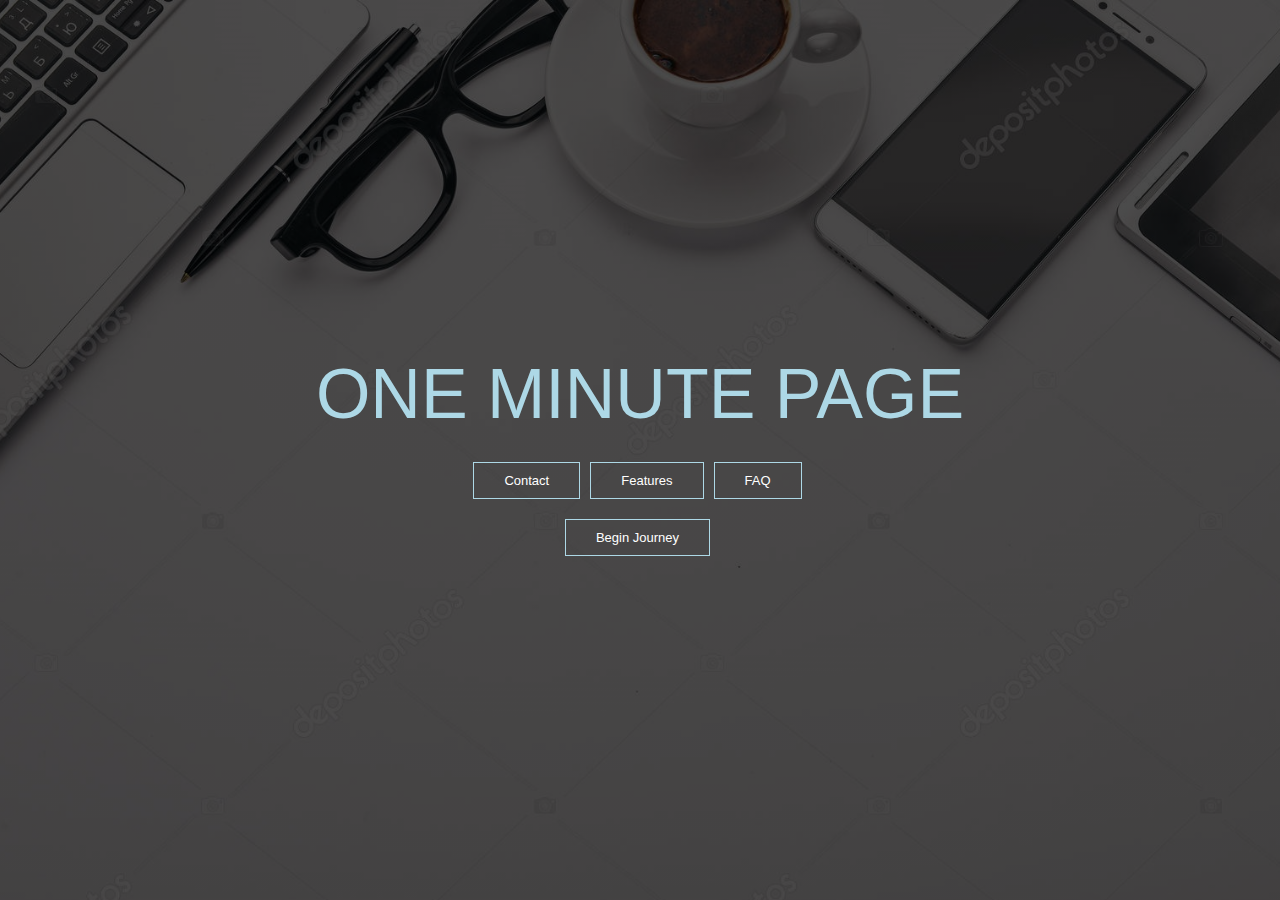
==== commit 7fe62c41: "add functionality to buttons" ====
--- a/index.html
+++ b/index.html
@@ -3,7 +3,10 @@
     <link rel="icon" href="img/fav.png" sizes="16x16">
     <meta name="viewport" content="width=device-width, initial-scale=1.0">
     <meta http-equiv="X-UA-Compatible" content="ie=edge">
-    <link rel="stylesheet" href="css/bootstrap.css" media="all">
+    <link
+			rel="stylesheet"
+			href="http://stackpath.bootstrapcdn.com/bootstrap/4.3.1/css/bootstrap.min.css"
+		/>
 		<link rel="stylesheet" href="css/styles.css" media="all">
     <title class="minute">One Minute Page</title>
   </head>
@@ -53,7 +56,8 @@
             </div>
           </div>
         </div>
-        <div class="container-fluid">
+        <!--Begining of contacts-->
+        <div class="container-fluid" id="contacts">
           <div class="row jumbotron">
             <div class="col-md-4 card bg-secondary no-pad">
               <div class="card-header bg-info text-light">
@@ -166,6 +170,6 @@
   <script src="https://stackpath.bootstrapcdn.com/bootstrap/4.3.1/js/bootstrap.bundle.min.js"
   integrity="sha384-xrRywqdh3PHs8keKZN+8zzc5TX0GRTLCcmivcbNJWm2rs5C8PRhcEn3czEjhAO9o" crossorigin="anonymous"></script>
   <script src="js/jquery-3.3.1.js"></script>
-<script src="scripts.js"></script>
+<script src="js/scripts.js"></script>
 </footer>
 </html>
--- a/css/styles.css
+++ b/css/styles.css
@@ -43,7 +43,7 @@
 	color: lightblue;
 	text-transform: uppercase;
 	font-size: 70px;
-	margin-top: 35rem;
+	margin-top: 22rem;
 	text-align: center;
 	margin-left: 0;
 }
@@ -68,6 +68,7 @@
 	margin-right: 5px;
 	font-size: 13px;
 	font-family: "roboto" "san-serif";
+	background-color: transparent;
 }
 .btn-one:hover,
 .btn-two:hover,
@@ -85,6 +86,7 @@
 .no-margin {
 	margin-left: 15%;
 }
-#faq {
+#faq,
+#contacts {
 	display: none;
-}+}
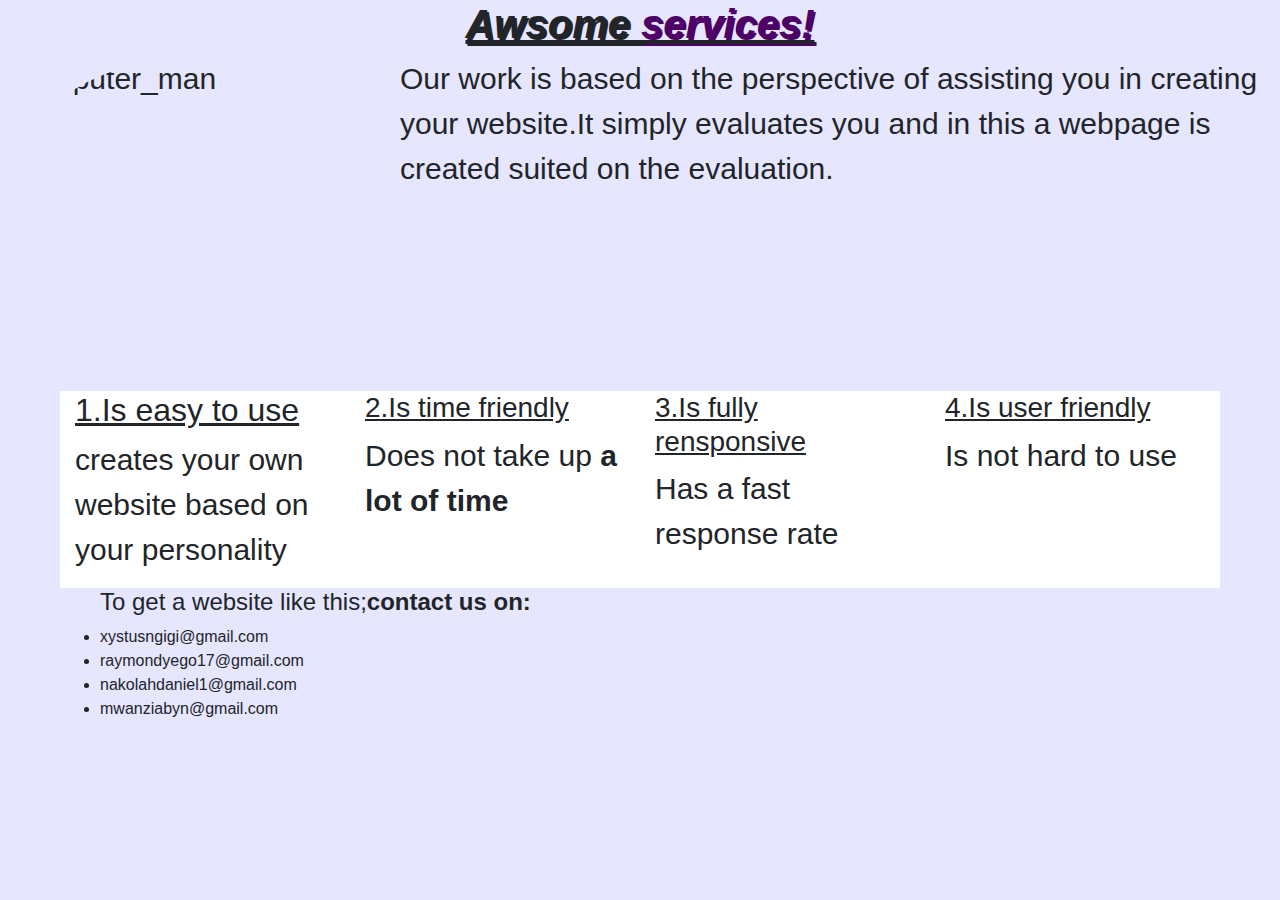
==== commit 224919fa: "add css/styles.css" ====
--- a/index.html
+++ b/index.html
@@ -1,175 +1,53 @@
 <!DOCTYPE html>
-  <head>
-    <link rel="icon" href="img/fav.png" sizes="16x16">
-    <meta name="viewport" content="width=device-width, initial-scale=1.0">
-    <meta http-equiv="X-UA-Compatible" content="ie=edge">
-    <link
-			rel="stylesheet"
-			href="http://stackpath.bootstrapcdn.com/bootstrap/4.3.1/css/bootstrap.min.css"
-		/>
-		<link rel="stylesheet" href="css/styles.css" media="all">
-    <title class="minute">One Minute Page</title>
-  </head>
-  <body>
-    <div class="container-fluid bg-light">
-      <!--Landing Page-->
-      <div class="header row" id="landing-page">
-        <div class="new-margin">
-          <div class="hero container-fluid">
-            <h1 class="h1">One Minute Page</h1>	
-            <div class="button margo no-margin" id="l-margin">
-              <a href="#" class="btn-one">Contact</a>
-              <a href="#" class="btn-two">Features</a>
-              <a href="#" class="btn-three">FAQ</a>
-            </div>
-            <div class="button margo no-margin" id="l-margin">
-                <a href="#" class="btn-info btn-four" id="
-                btn-four">Begin Journey</a>
-            </div>
-          </div>
-        </div>
-        </div>
-        <!--Faq begin-->
-        <div class="container-fluid bg-info" id="faq">
-          <h1 class="text-center">Frequently Asked Questions</h1>
-          <div class="container">
-            <div class="d-md-block">
-              <p><strong>How do i get started?</strong></p>
-              <p>Go back to the homepage section and click on the start button?</p>
-            </div>
-            <div class="d-md-block">
-              <p><strong>Do you charge any fees?</strong>></p>
-              <p>No we dont. But you'll have to answer the personality test before creating your website?</p>
-            </div>
-            <div class="d-md-block">
-              <p><strong>Can i edit the site after launching?</strong>
-              </p>
-              <p>You'll connect your site to a content management systemm then you can be doing your changes from there.</p>
-            </div>
-            <div class="d-md-block">
-              <p><strong>if i encounter a bug or error during formation of the site?</strong></p>
-              <p>Please get to use immediately with a clear explanation of what happened and screenshots if possible.</p>
-            </div>
-            <div class="d-md-block">
-              <p><strong>Do require internet to make evrything work?</strong></p>
-              <p>Yes you do, and also make sure that your browser supports javascript.</p>
-            </div>
-          </div>
-        </div>
-        <!--Begining of contacts-->
-        <div class="container-fluid" id="contacts">
-          <div class="row jumbotron">
-            <div class="col-md-4 card bg-secondary no-pad">
-              <div class="card-header bg-info text-light">
-                <h1>Our Story.</h1>
-              </div>
-              <div class="card-body bg-secondary text-light ">
-                <p>We are an elite team of Software developers that wanted the experience of making a website an easy task. We beleive that making a website should not be an overwhelming task but rather a place where you could have fun and display the real you.</p>
-              </div>
-              <div class="card-footer bg-info">
-                <input type="button" value="Make your website" class="btn btn-success" />
-              </div>
-            </div>
-            <div class="col-md-8">
-              <div class="card-header bg-info text-light">
-                <h1>Founders</h1>
-              </div>
-              <div class="card-body bg-secondary text-light no-pad text-centre">
-                <div class="container">
-                  <div class="row">
-                    <!--First Person Entry-->
-                    <div class="col-md-3 no-pad">
-                      <div class="card">
-                        <div class="card-header no-pad">
-                          <img src="img/gdpr_profile-picture.jpg" class="img-thumbnail" alt="">
-                        </div>
-                        <div class="card-body no-pad">
-                          <div class="card bg-info">
-                            <div class="card-title no-pad bg-info text-light">
-                              <h6 class="head">DANIEL NAKOLAH</h6>
-                            </div>
-                            <div class="card-body bg-dark">
-                              <p>An expert in JavaScript and jQuery.</p>
-                            </div>
-                            <div class="card-footer">
-                              <a href="https://github.com" class="btn btn-dark" >GITHUB</a>
-                            </div>
-                          </div>
-                        </div>
-                      </div>
-                    </div>
-                    <div class="col-md-3 no-pad">
-                      <div class="card">
-                        <div class="card-header no-pad">
-                          <img src="img/gdpr_profile-picture.jpg" class="img-thumbnail" alt="">
-                        </div>
-                        <div class="card-body no-pad">
-                          <div class="card bg-info">
-                            <div class="card-title no-pad bg-info">
-                              <h6 class="text-light head bg-info">XYSTUS NGIGI</h6>
-                            </div>
-                            <div class="card-body bg-dark">
-                                <p>An expert in JavaScript and jQuery.</p>
-                              </div>
-                              <div class="card-footer">
-                                <a href="https://github.com" class="btn btn-dark" >GITHUB</a>
-                            </div>
-                          </div>
-                        </div>
-                      </div>
-                    </div>
-                    <div class="col-md-3 no-pad">
-                      <div class="card">
-                        <div class="card-header no-pad">
-                          <img src="img/gdpr_profile-picture.jpg" class="img-thumbnail" alt="">
-                        </div>
-                        <div class="card-body no-pad">
-                          <div class="card bg-info">
-                            <div class="card-title no-pad">
-                              <h6 class="text-light head ">BRIAN MAUNDU </h6>
-                            </div>
-                            <div class="card-body bg-dark">
-                                <p>An expert in JavaScript and jQuery.</p>
-                              </div>
-                              <div class="card-footer">
-                                <a href="https://github.com" class="btn btn-dark" >GITHUB</a>
-                            </div>
-                          </div>
-                        </div>
-                      </div>
-                    </div>
-                    <div class="col-md-3 no-pad">
-                      <div class="card">
-                        <div class="card-header no-pad">
-                          <img src="img/gdpr_profile-picture.jpg" class="img-thumbnail" alt="">
-                        </div>
-                        <div class="card-body no-pad">
-                          <div class="card bg-info">
-                            <div class="card-title no-pad">
-                              <h6 class="text-light head">RAYMOND YEGON</h6>
-                            </div>
-                            <div class="card-body bg-dark">
-                                <p>An expert in JavaScript and jQuery.</p>
-                              </div>
-                              <div class="card-footer">
-                                <a href="https://github.com" class="btn btn-dark" >GITHUB</a>
-                            </div>
-                          </div>
-                        </div>
-                      </div>
-                    </div>
-                  </div>
-                </div>
-              </div>
-            </div>
-          </div>
-        </div>
-    </div>
+<html lang="en">
+<head>
+  <meta charset="UTF-8">
+  <meta name="viewport" content="width=device-width, initial-scale=1.0">
+  <meta http-equiv="X-UA-Compatible" content="ie=edge">
+  <title>services</title>
+  <link rel="stylesheet" href="css/bootstrap.css" type="text/css">
+  <link rel="stylesheet" href="css/styles.css" type="text/css">
+  <script
+
+  src="https://code.jquery.com/jquery-3.3.1.js"
+
+  integrity="sha256-2Kok7MbOyxpgUVvAk/HJ2jigOSYS2auK4Pfzbm7uH60="
+
+  crossorigin="anonymous"></script>
+
+</head>
+<body class="xystus">
+<h1><strong><u>Awsome <span>services!</span></u></strong></h1>
+<p> <img src="/home/xystus/Desktop/one-minute-page/images/computer_man.jpg" alt="computer_man" style="width:400px;height:300px;">Our work is based on the perspective of assisting you in  creating your website.It simply evaluates you and in this a webpage is created suited on the evaluation.</p>
+
+<div class="row">
+  <div class="col-md-3" style="background-color:#fff;">
+  <h2><u>1.Is easy to use</u></h2>
+  <p>creates your own website based on your personality</p>
+</div>
+<div class="col-md-3" style="background-color:#fff;">
+  <h3><u>2.Is time friendly</u></h3>
+  <p>Does not take up <strong>a lot of time</strong></p>
+</div>
+<div class="col-md-3" style="background-color:#fff;">
+  <h3><u>3.Is fully rensponsive</u></h3>
+  <p>Has a fast response rate</p>
+</div>
+<div class="col-md-3" style="background-color:#fff;">
+  <h3><u>4.Is user friendly</u></h3>
+  <p>Is not hard to use</p>
+</div>
+
+<br><br>
+<ul>
+  <h4>To get a website like this;<strong>contact us on:</strong></h4>
+  <li>xystusngigi@gmail.com</li>
+  <li>raymondyego17@gmail.com</li>
+  <li>nakolahdaniel1@gmail.com</li>
+  <li>mwanziabyn@gmail.com</li>
+</ul>
+
+<!-- <button onclick="goBack()">Return to home page</button> -->
 </body>
-<footer>
-  <script src="https://stackpath.bootstrapcdn.com/bootstrap/4.3.1/js/bootstrap.bundle.min.js"
-  integrity="sha384-xrRywqdh3PHs8keKZN+8zzc5TX0GRTLCcmivcbNJWm2rs5C8PRhcEn3czEjhAO9o" crossorigin="anonymous"></script>
-  <script src="js/jquery-3.3.1.js"></script>
-<script src="js/scripts.js"></script>
-</footer>
+  <script src="js/scripts.js"></script>
 </html>
--- a/css/styles.css
+++ b/css/styles.css
@@ -1,92 +1,35 @@
-.new-margin {
-	float: center;
+h1{
+  text-align: center;
+  font-style: oblique;
+  color: bold;
+  text-shadow: 2px 2px;
 }
-.no-pad {
-	padding: 0;
-	background-image: none;
+.xystus {
+  background-color: #e6e6ff;
 }
-.head {
-	text-align: center;
-	font-size-adjust: inherit;
-	text-transform: capitalize;
+img {
+  border-radius: 50%;
+  position: center;
+}
+span {
+  color: #4d0066;
 }
 p {
-	font-size: 1.3vw;
-}
-h6 {
-	font-size: 1.6vw;
-}
-body {
-	font-size: large;
-	color: oldlace;
-	opacity: 2;
-}
-.header {
-	background-image: linear-gradient(rgba(0, 0, 0, 0.7), rgba(0, 0, 0, 0.7)),
-		url(../img/coffee.jpg);
-	height: 100vh;
-	background-size: cover;
-	background-position: center;
-	background-repeat: no-repeat;
-	--webkit-background-size: cover;
-	--moz-background-size: cover;
-	-o-background-size: cover;
+  font-size: 30px;
 }
 
-.hero {
-	position: absolute;
-	width: 100%;
-	margin: 0;
+img {
+  float: left;
 }
-
-.h1 {
-	color: lightblue;
-	text-transform: uppercase;
-	font-size: 70px;
-	margin-top: 22rem;
-	text-align: center;
-	margin-left: 0;
+.peter {
+  border-radius: 25%;
+  position: center;
 }
-.margo,
-#l-margin {
-	margin-left: 0px;
-	text-align: center;
+li {
+  font-size: 10;
 }
-
-.button {
-	margin-top: 30px;
-	margin-left: 525px;
+.row {
+  margin-left: 60px;
+  margin-top: 200px;
+  margin-right: 60px;
 }
-.btn-two,
-.btn-three,
-.btn-one,
-.btn-four {
-	border: 1px solid lightblue;
-	padding: 10px 30px;
-	color: white;
-	text-decoration: none;
-	margin-right: 5px;
-	font-size: 13px;
-	font-family: "roboto" "san-serif";
-	background-color: transparent;
-}
-.btn-one:hover,
-.btn-two:hover,
-.btn-three:hover,
-.btn-four:hover {
-	background-color: #f3f3f3;
-	transition: all 0.5s ease-in;
-}
-#btn-four {
-	padding-left: 20px;
-}
-.btn-four:hover {
-	color: black;
-}
-.no-margin {
-	margin-left: 15%;
-}
-#faq,
-#contacts {
-	display: none;
-}
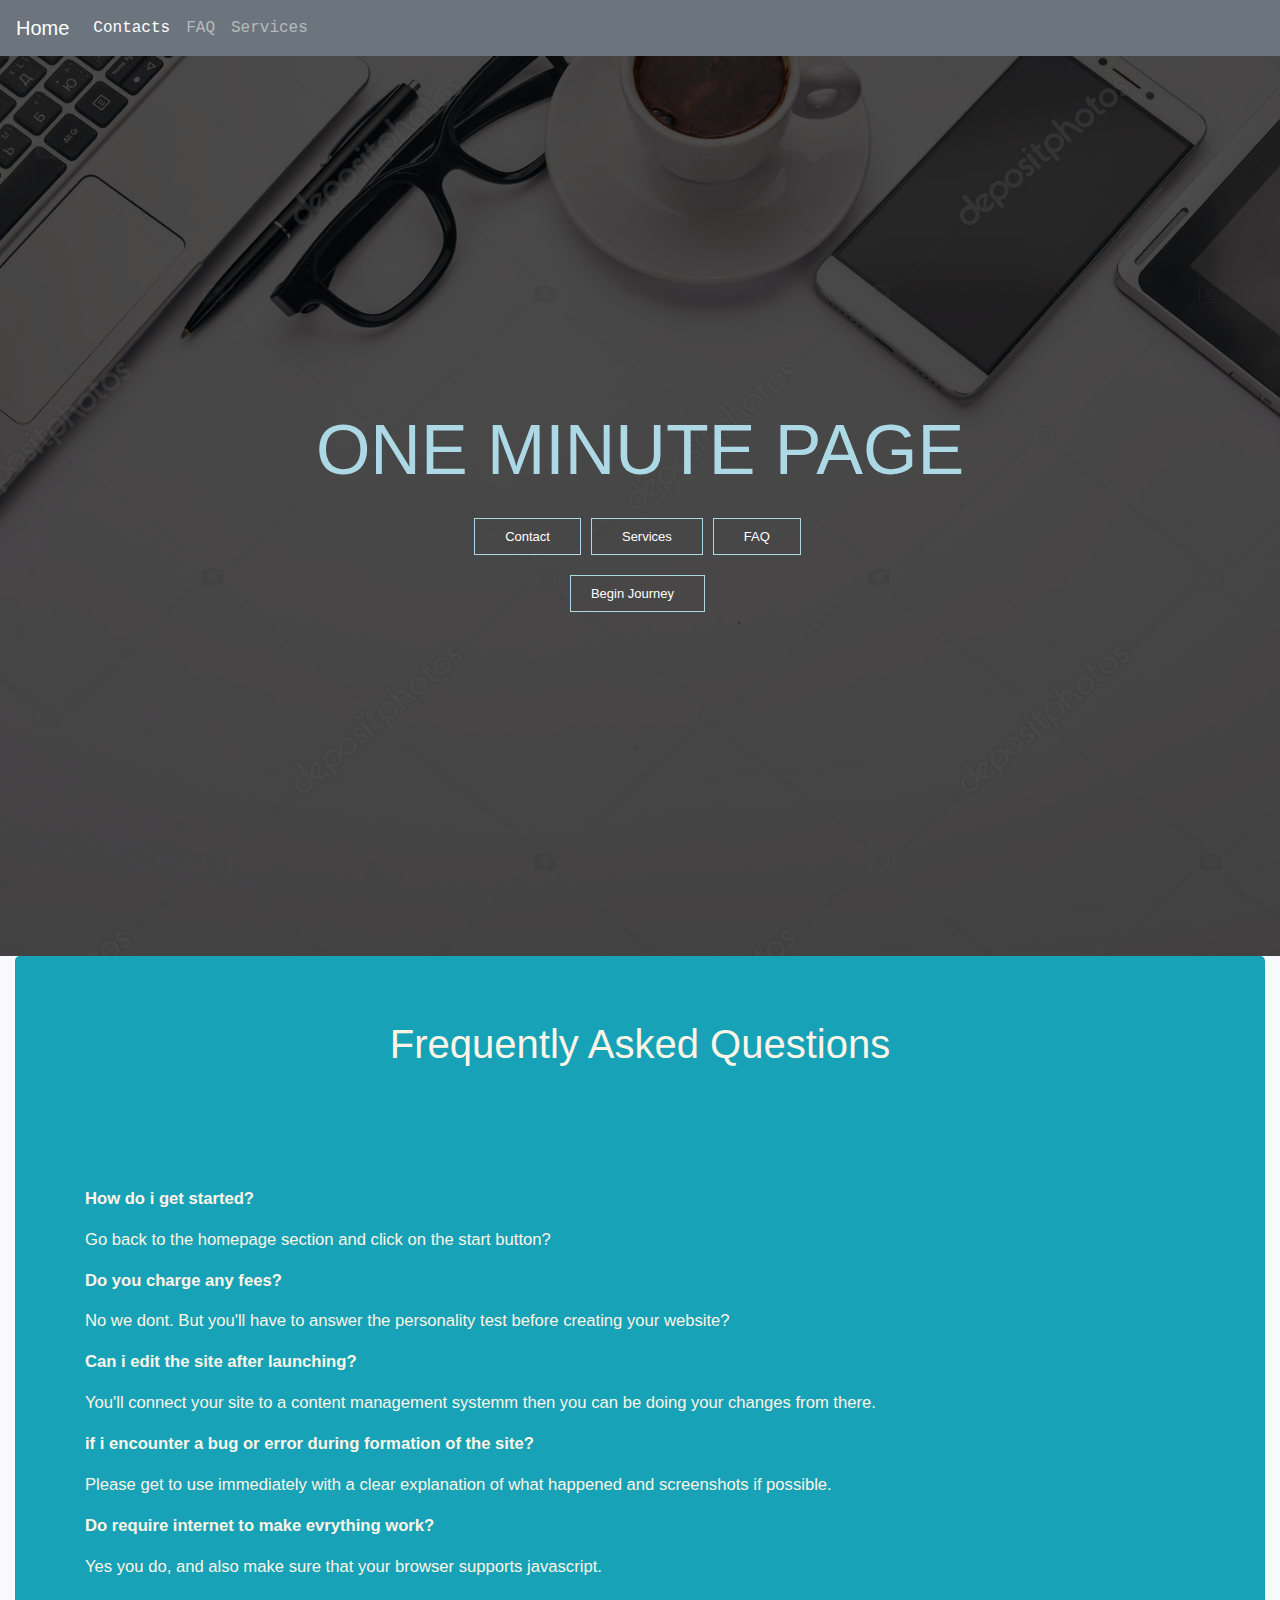
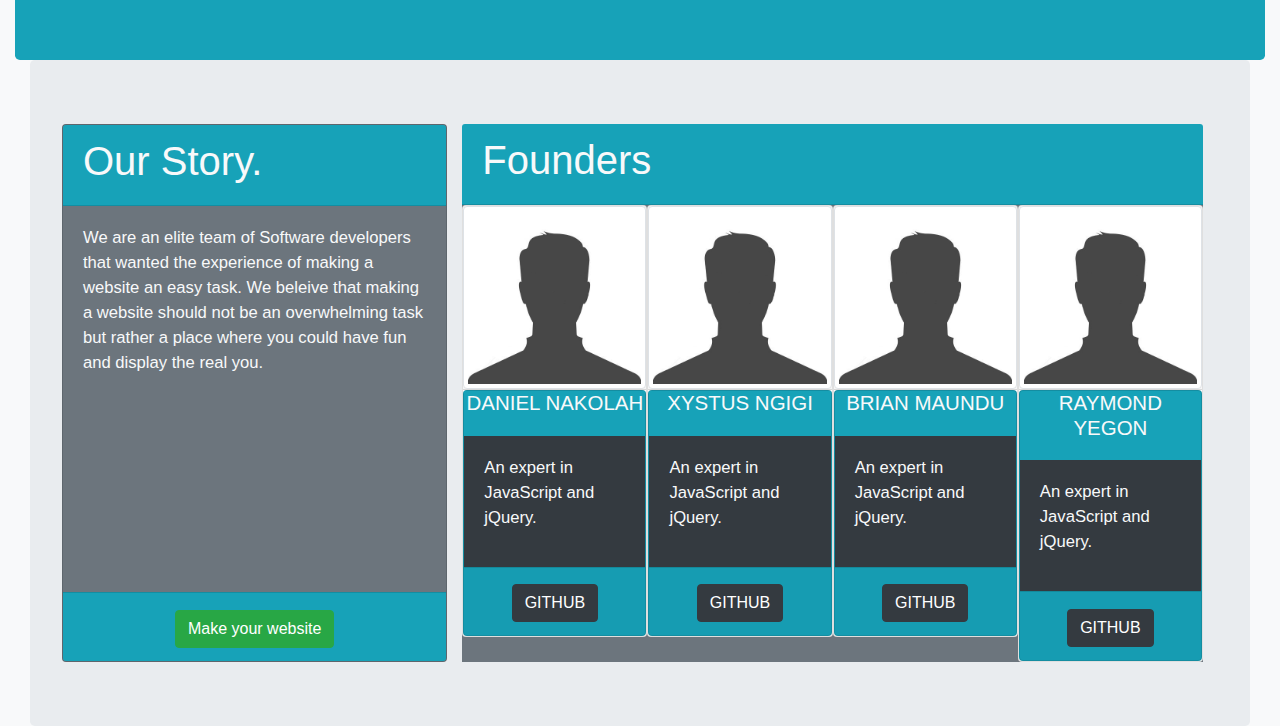
==== commit 8cbc9341: "Enter custom questions" ====
--- a/index.html
+++ b/index.html
@@ -1,53 +1,209 @@
 <!DOCTYPE html>
-<html lang="en">
+
 <head>
-  <meta charset="UTF-8">
+  <link rel="icon" href="img/fav.png" sizes="16x16">
   <meta name="viewport" content="width=device-width, initial-scale=1.0">
+  <link rel="stylesheet" href="http://stackpath.bootstrapcdn.com/bootstrap/4.3.1/css/bootstrap.min.css">
   <meta http-equiv="X-UA-Compatible" content="ie=edge">
-  <title>services</title>
-  <link rel="stylesheet" href="css/bootstrap.css" type="text/css">
-  <link rel="stylesheet" href="css/styles.css" type="text/css">
-  <script
-
-  src="https://code.jquery.com/jquery-3.3.1.js"
-
-  integrity="sha256-2Kok7MbOyxpgUVvAk/HJ2jigOSYS2auK4Pfzbm7uH60="
-
-  crossorigin="anonymous"></script>
-
+  <script src="https://code.jquery.com/jquery-3.3.1.slim.min.js"
+    integrity="sha384-q8i/X+965DzO0rT7abK41JStQIAqVgRVzpbzo5smXKp4YfRvH+8abtTE1Pi6jizo"
+    crossorigin="anonymous"></script>
+  <script src="https://cdnjs.cloudflare.com/ajax/libs/popper.js/1.14.7/umd/popper.min.js"
+    integrity="sha384-UO2eT0CpHqdSJQ6hJty5KVphtPhzWj9WO1clHTMGa3JDZwrnQq4sF86dIHNDz0W1"
+    crossorigin="anonymous"></script>
+  <script src="https://stackpath.bootstrapcdn.com/bootstrap/4.3.1/js/bootstrap.min.js"
+    integrity="sha384-JjSmVgyd0p3pXB1rRibZUAYoIIy6OrQ6VrjIEaFf/nJGzIxFDsf4x0xIM+B07jRM"
+    crossorigin="anonymous"></script>
+
+  <link rel="stylesheet" href="css/styles.css" media="all">
+  <title class="minute">Home</title>
 </head>
-<body class="xystus">
-<h1><strong><u>Awsome <span>services!</span></u></strong></h1>
-<p> <img src="/home/xystus/Desktop/one-minute-page/images/computer_man.jpg" alt="computer_man" style="width:400px;height:300px;">Our work is based on the perspective of assisting you in  creating your website.It simply evaluates you and in this a webpage is created suited on the evaluation.</p>
-
-<div class="row">
-  <div class="col-md-3" style="background-color:#fff;">
-  <h2><u>1.Is easy to use</u></h2>
-  <p>creates your own website based on your personality</p>
-</div>
-<div class="col-md-3" style="background-color:#fff;">
-  <h3><u>2.Is time friendly</u></h3>
-  <p>Does not take up <strong>a lot of time</strong></p>
-</div>
-<div class="col-md-3" style="background-color:#fff;">
-  <h3><u>3.Is fully rensponsive</u></h3>
-  <p>Has a fast response rate</p>
-</div>
-<div class="col-md-3" style="background-color:#fff;">
-  <h3><u>4.Is user friendly</u></h3>
-  <p>Is not hard to use</p>
-</div>
-
-<br><br>
-<ul>
-  <h4>To get a website like this;<strong>contact us on:</strong></h4>
-  <li>xystusngigi@gmail.com</li>
-  <li>raymondyego17@gmail.com</li>
-  <li>nakolahdaniel1@gmail.com</li>
-  <li>mwanziabyn@gmail.com</li>
-</ul>
-
-<!-- <button onclick="goBack()">Return to home page</button> -->
+
+<body>
+  <div id="navigation">
+    <nav class="navbar navbar-expand-lg navbar-dark bg-secondary">
+      <a class="navbar-brand" href="#">Home</a>
+      <button class="navbar-toggler" type="button" data-toggle="collapse" data-target="#navbarText"
+        aria-controls="navbarText" aria-expanded="false" aria-label="Toggle navigation">
+        <span class="navbar-toggler-icon"></span>
+      </button>
+      <div class="collapse navbar-collapse" id="navbarText">
+        <ul class="navbar-nav mr-auto">
+          <li class="nav-item active">
+            <a class="nav-link" href="#" target="_blank">Contacts<span class="sr-only">(current)</span></a>
+          </li>
+          <li class="nav-item">
+            <a class="nav-link" href="#">FAQ</a>
+          </li>
+          <li class="nav-item">
+            <a class="nav-link" href="#">Services</a>
+          </li>
+        </ul>
+        <span class="navbar-text">
+        </span>
+      </div>
+    </nav>
+  </div>
+  <div class="container-fluid bg-light">
+    <!--Landing Page-->
+    <div class="header row" id="landing-page">
+      <div class="new-margin">
+        <div class="hero container-fluid">
+          <h1 class="h1" title="This name depicts the time that it will take to make the website.Just a minute.">One
+            Minute Page</h1>
+          <div class="button margo no-margin" id="l-margin">
+            <a href="#" class="btn-one">Contact</a>
+            <a href="#" class="btn-two">Services</a>
+            <a href="#" class="btn-three">FAQ</a>
+          </div>
+          <div class="button margo no-margin" id="l-margin">
+            <a href="questions.html" class="btn-info btn-four" id="btn-four">Begin Journey</a>
+          </div>
+        </div>
+      </div>
+    </div>
+    <!--Faq begin-->
+    <div class="container-fluid bg-info jumbotron" id="faq">
+      <h1 class="text-center">Frequently Asked Questions</h1>
+      <div class="container">
+        <div class="d-md-block">
+          <p><strong>How do i get started?</strong></p>
+          <p>Go back to the homepage section and click on the start button?</p>
+        </div>
+        <div class="d-md-block">
+          <p><strong>Do you charge any fees?</strong></p>
+          <p>No we dont. But you'll have to answer the personality test before creating your website?</p>
+        </div>
+        <div class="d-md-block">
+          <p><strong>Can i edit the site after launching?</strong>
+          </p>
+          <p>You'll connect your site to a content management systemm then you can be doing your changes from there.</p>
+        </div>
+        <div class="d-md-block">
+          <p><strong>if i encounter a bug or error during formation of the site?</strong></p>
+          <p>Please get to use immediately with a clear explanation of what happened and screenshots if possible.</p>
+        </div>
+        <div class="d-md-block">
+          <p><strong>Do require internet to make evrything work?</strong></p>
+          <p>Yes you do, and also make sure that your browser supports javascript.</p>
+        </div>
+      </div>
+    </div>
+    <!--Begining of contacts-->
+    <div class="container-fluid bg-transparent" id="contacts">
+      <div class="row jumbotron">
+        <div class="col-md-4 card bg-secondary no-pad">
+          <div class="card-header bg-info text-light">
+            <h1>Our Story.</h1>
+          </div>
+          <div class="card-body bg-secondary text-light ">
+            <p>We are an elite team of Software developers that wanted the experience of making a website an easy task.
+              We beleive that making a website should not be an overwhelming task but rather a place where you could
+              have fun and display the real you.</p>
+          </div>
+          <div class="card-footer bg-info">
+            <input type="button" value="Make your website" class="btn btn-success" />
+          </div>
+        </div>
+        <div class="col-md-8">
+          <div class="card-header bg-info text-light">
+            <h1>Founders</h1>
+          </div>
+          <div class="card-body bg-secondary text-light no-pad text-centre">
+            <div class="container no-margin-t">
+              <div class="row">
+                <!--First Person Entry-->
+                <div class="col-md-3 no-pad">
+                  <div class="card">
+                    <div class="card-header no-pad">
+                      <img src="img/gdpr_profile-picture.jpg" class="img-thumbnail" alt="">
+                    </div>
+                    <div class="card-body no-pad">
+                      <div class="card bg-info">
+                        <div class="card-title no-pad bg-info text-light">
+                          <h6 class="head">DANIEL NAKOLAH</h6>
+                        </div>
+                        <div class="card-body bg-dark">
+                          <p>An expert in JavaScript and jQuery.</p>
+                        </div>
+                        <div class="card-footer">
+                          <a href="https://github.com" class="btn btn-dark">GITHUB</a>
+                        </div>
+                      </div>
+                    </div>
+                  </div>
+                </div>
+                <div class="col-md-3 no-pad">
+                  <div class="card">
+                    <div class="card-header no-pad">
+                      <img src="img/gdpr_profile-picture.jpg" class="img-thumbnail" alt="">
+                    </div>
+                    <div class="card-body no-pad">
+                      <div class="card bg-info">
+                        <div class="card-title no-pad bg-info">
+                          <h6 class="text-light head bg-info">XYSTUS NGIGI</h6>
+                        </div>
+                        <div class="card-body bg-dark">
+                          <p>An expert in JavaScript and jQuery.</p>
+                        </div>
+                        <div class="card-footer">
+                          <a href="https://github.com" class="btn btn-dark">GITHUB</a>
+                        </div>
+                      </div>
+                    </div>
+                  </div>
+                </div>
+                <div class="col-md-3 no-pad">
+                  <div class="card">
+                    <div class="card-header no-pad">
+                      <img src="img/gdpr_profile-picture.jpg" class="img-thumbnail" alt="">
+                    </div>
+                    <div class="card-body no-pad">
+                      <div class="card bg-info">
+                        <div class="card-title no-pad">
+                          <h6 class="text-light head ">BRIAN MAUNDU </h6>
+                        </div>
+                        <div class="card-body bg-dark">
+                          <p>An expert in JavaScript and jQuery.</p>
+                        </div>
+                        <div class="card-footer">
+                          <a href="https://github.com" class="btn btn-dark">GITHUB</a>
+                        </div>
+                      </div>
+                    </div>
+                  </div>
+                </div>
+                <div class="col-md-3 no-pad">
+                  <div class="card">
+                    <div class="card-header no-pad">
+                      <img src="img/gdpr_profile-picture.jpg" class="img-thumbnail" alt="">
+                    </div>
+                    <div class="card-body no-pad">
+                      <div class="card bg-info">
+                        <div class="card-title no-pad">
+                          <h6 class="text-light head">RAYMOND YEGON</h6>
+                        </div>
+                        <div class="card-body bg-dark">
+                          <p>An expert in JavaScript and jQuery.</p>
+                        </div>
+                        <div class="card-footer">
+                          <a href="https://github.com" class="btn btn-dark">GITHUB</a>
+                        </div>
+                      </div>
+                    </div>
+                  </div>
+                </div>
+              </div>
+            </div>
+          </div>
+        </div>
+      </div>
+    </div>
+  </div>
 </body>
+<footer>
+  <script src="js/jquery-3.3.1.js"></script>
   <script src="js/scripts.js"></script>
+</footer>
+
 </html>
--- a/css/styles.css
+++ b/css/styles.css
@@ -1,35 +1,281 @@
-h1{
+.new-margin {
+	float: center;
+}
+.no-pad {
+	padding: 0;
+	background-image: none;
+}
+.head {
+	text-align: center;
+	font-size-adjust: inherit;
+	text-transform: capitalize;
+}
+p {
+  font-size: 1.3vw;
+  word-wrap: break-word;
+  white-space: normal;
+  font-family: Verdana, Geneva, Tahoma, sans-serif;
+}
+h6 {
+	font-size: 1.6vw;
+}
+body {
+	font-size: large;
+	color: oldlace;
+	opacity: 2;
+}
+.header {
+	background-image: linear-gradient(rgba(0, 0, 0, 0.7), rgba(0, 0, 0, 0.7)),
+		url(../img/coffee.jpg);
+	height: 100vh;
+	background-size: cover;
+	background-position: center;
+	background-repeat: no-repeat;
+	--webkit-background-size: cover;
+	--moz-background-size: cover;
+	-o-background-size: cover;
+}
+
+.hero {
+	position: absolute;
+	width: 100%;
+	margin: 0;
+}
+
+.h1 {
+	color: lightblue;
+	text-transform: uppercase;
+	font-size: 70px;
+	margin-top: 22rem;
+	text-align: center;
+	margin-left: 0;
+}
+.margo,
+#l-margin {
+	margin-left: 0px;
+	text-align: center;
+}
+
+.button {
+	margin-top: 30px;
+	margin-left: 525px;
+}
+#btn-four {
+	padding-left: 20px;
+}
+.btn-four:hover {
+	color: black;
+}
+.no-margin {
+	margin-left: 15%;
+}
+/*#faq,
+#contacts,
+#navigation,
+#question-1,
+#question-2,
+#question-3,
+#question-4,
+#question-5,
+#question-6,
+#question-7,
+#question-8,
+#question-9,
+#question-10,
+#check,
+#retake,
+#marking,
+#question-two,
+#question-three,
+#question-four,
+#question-five,
+#question-six,
+#question-seven,
+#question-eight,
+#question-nine,
+#question-ten,
+#submit
+#timp,
+.mrt  {
+	display: none;
+}*/
+h1:hover{ 
+	cursor: default;
+}
+body {
+  background: url("img/hacker.jpg");
+}
+.jumbotron {
+  font-family: 'Segoe UI', Tahoma, Geneva, Verdana, sans-serif;
+  font-size: 29px;
+  margin: 0%;
+  height: 100%;
+  padding: auto;
+}
+.quiz:hover {
+  text-decoration: underline;
+  color: aqua;
+  cursor: pointer;
+}
+.quiz {
+  color: burlywood;
+}
+.start {
+  transition-duration: 0.5s;
+  border-radius: 4px;
+  border: none;
   text-align: center;
-  font-style: oblique;
-  color: bold;
-  text-shadow: 2px 2px;
-}
-.xystus {
-  background-color: #e6e6ff;
-}
-img {
-  border-radius: 50%;
-  position: center;
-}
-span {
-  color: #4d0066;
-}
-p {
-  font-size: 30px;
-}
-
-img {
+  display: inline-block;
+  text-decoration: none;
+  font-size: 16px;
+  height: 32px;
+  width: 100px;
+  margin: 0 auto;
+  position: relative;
+  top: 50%;
+  font-family: -apple-system, BlinkMacSystemFont, 'Segoe UI', Roboto, Oxygen, Ubuntu, Cantarell, 'Open Sans', 'Helvetica Neue', sans-serif;
+  font-weight: 500;
+}
+.start:hover {
+  background-color: rgb(70, 68, 64);
+  color: white;
+}
+.card-footer {
+  text-align: center;
+  width: 100%;
+}
+.list-group-flush {
+  margin: 0;
+  padding: 0;
+  border: 0;
+}
+ol {
+  border: 0;
+  margin: 0;
+  margin-bottom: 0;
+  padding-left: 0;
+}
+li {
+  font-family: monospace;
+}
+a {
+  color: black;
+}
+a:hover {
+  text-decoration: none;
+  color: white;
+}
+.container {
+  margin-top: 10%;
+}
+body {
+  background-image: linear-gradient(to bottom right, rgb(90, 88, 88),rgb(251, 247, 247));
+  background-repeat: no-repeat;
+  background-position: left top;
+  background-attachment: fixed;
+}
+.question-footer {
+  padding-bottom: 12px;
+  padding-top: 12px;
+  text-align: right;
+  padding-right: 3rem;
+  height: auto;
+}
+.questions {
+  height: 44px;
+  width: 120px;
+  margin-bottom: 0;
+  margin-top: 0;
+  background-color: chocolate;
+}
+.questions:hover {
+  color: whitesmoke;
+  background-color: brown;
+}
+.question-body{
+  padding: 0;
+  margin: 0;
+}
+.header-questions {
+  padding-bottom: 10px;
+  padding-top: 10px;
+  color: blanchedalmond;
+}
+.answers {
+  width: 100%; 
+  word-wrap: break-word;
+  white-space: normal;
+  font-family: Verdana, Geneva, Tahoma, sans-serif;
+  text-align: left;
+  color: rgb(155, 98, 78);
+}
+.answers li {
+  padding: 1rem;
+  margin-top: 2rem;
+}
+.answers:hover {
+  color: darkcyan;
+}
+.question-alert {
+  text-align: left;
+  color: rgb(107, 81, 48);
+  font-family: monospace;
+  font-size: 12px;
   float: left;
-}
-.peter {
-  border-radius: 25%;
-  position: center;
-}
-li {
-  font-size: 10;
-}
-.row {
-  margin-left: 60px;
-  margin-top: 200px;
-  margin-right: 60px;
-}
+  padding-top: 1.8rem;
+}
+.question-alert:hover {
+  cursor: none;
+}
+button:active,
+button:focus {
+  outline: none;
+}
+.clicked,
+.clicked:hover {
+  background-color: grey;
+  color: azure;
+}
+input {
+  outline: none;
+  border: none;
+}
+.pad {
+  padding-top: 3rem;
+  padding-bottom: 3.1rem;
+}
+.correct {
+  border: 3px;
+  border-color: green;
+}
+.wrong {
+  border: 3px;
+  border-color: red;
+}
+.mrt {
+  margin: 10%;
+}
+.btn-two,
+.btn-three,
+.btn-one,
+.btn-four {
+	border: 1px solid lightblue;
+	padding: 10px 30px;
+	color: white;
+	text-decoration: none;
+	margin-right: 5px;
+	font-size: 13px;
+	font-family: "roboto" "san-serif";
+	background-color: transparent;
+}
+.btn-one:hover,
+.btn-two:hover,
+.btn-three:hover,
+.btn-four:hover {
+	background-color: #f3f3f3;
+  transition: all 0.5s ease-in;
+  color: blueviolet;
+}
+.no-margin-t {
+  margin-top: 0;
+}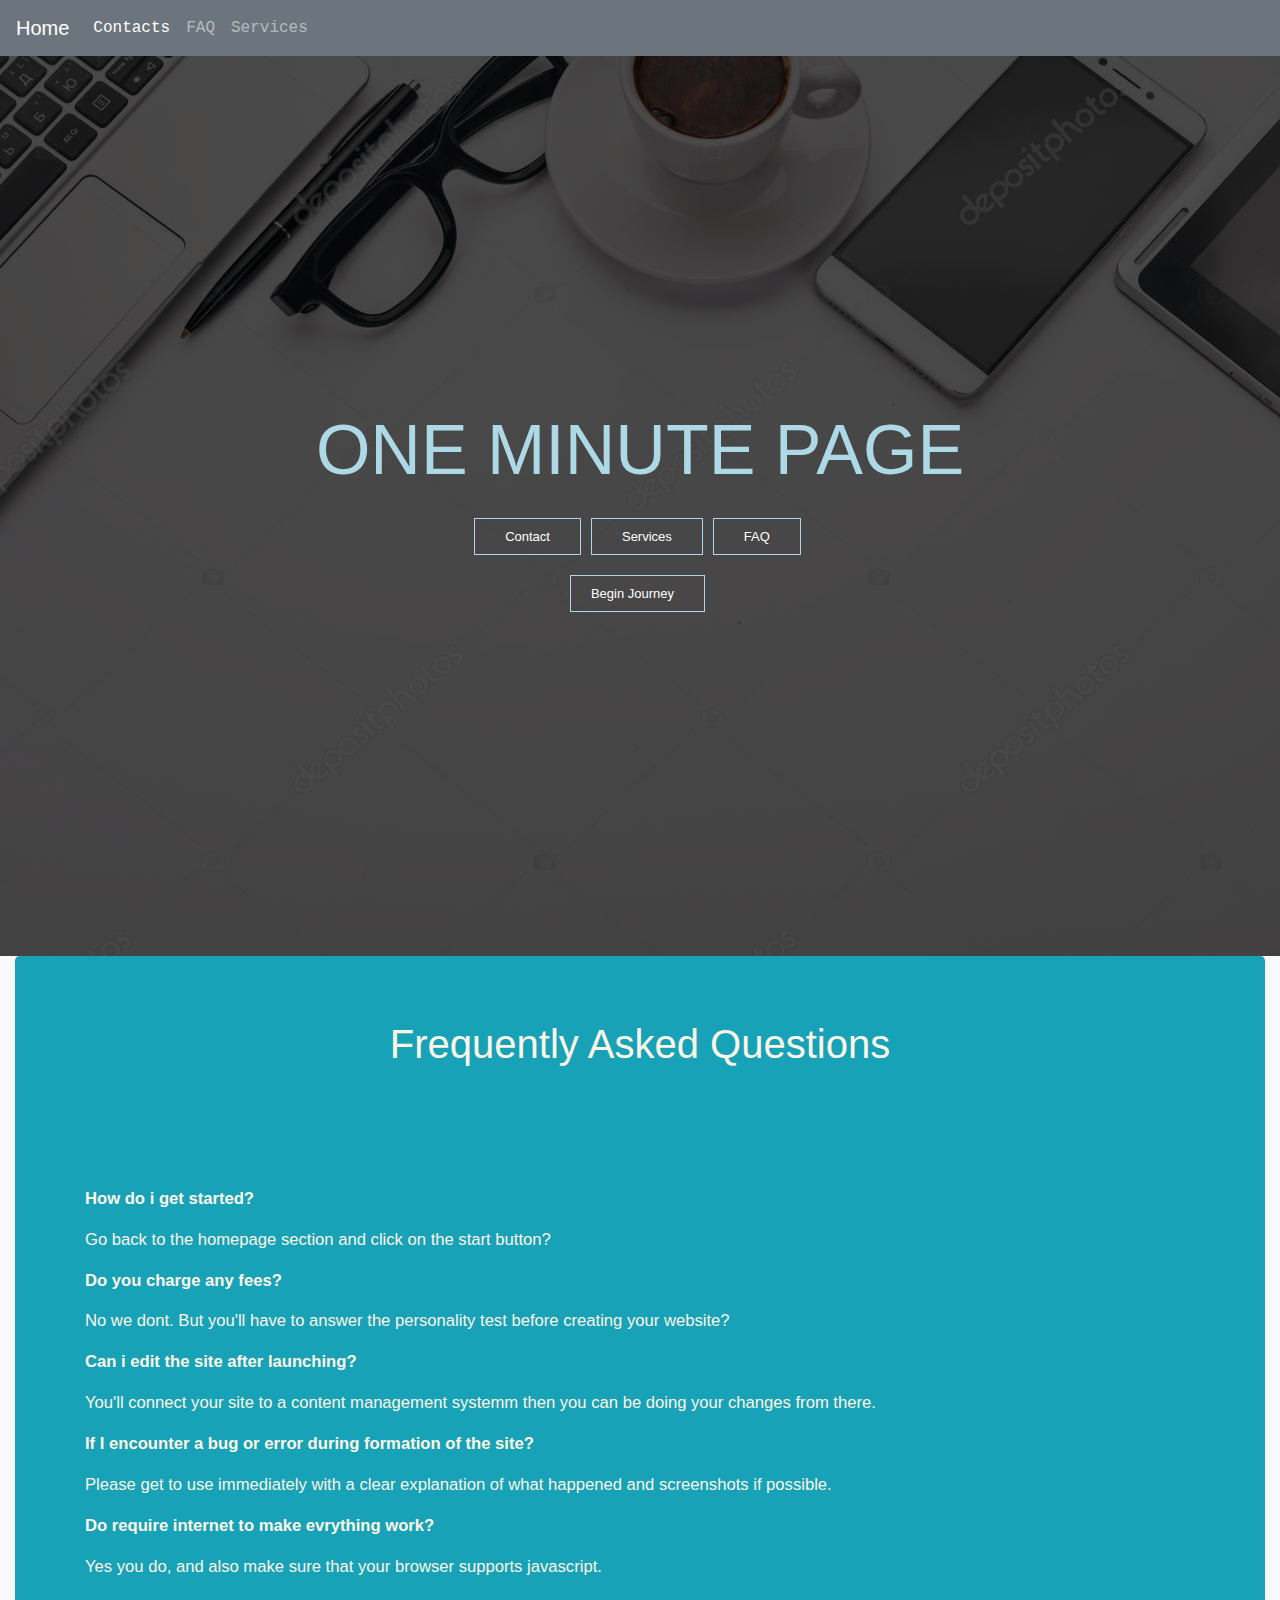
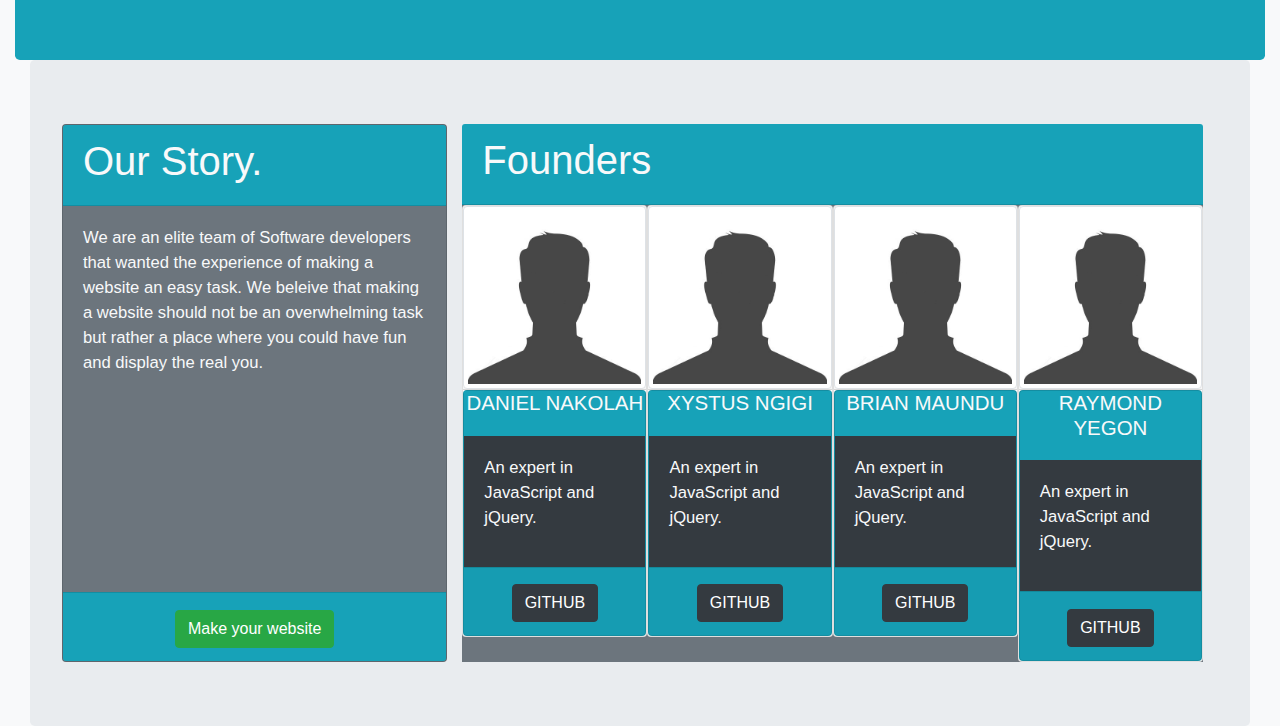
==== commit ad78f332: "add all the questions" ====
--- a/index.html
+++ b/index.html
@@ -80,7 +80,7 @@
           <p>You'll connect your site to a content management systemm then you can be doing your changes from there.</p>
         </div>
         <div class="d-md-block">
-          <p><strong>if i encounter a bug or error during formation of the site?</strong></p>
+          <p><strong>If I encounter a bug or error during formation of the site?</strong></p>
           <p>Please get to use immediately with a clear explanation of what happened and screenshots if possible.</p>
         </div>
         <div class="d-md-block">
@@ -97,7 +97,7 @@
             <h1>Our Story.</h1>
           </div>
           <div class="card-body bg-secondary text-light ">
-            <p>We are an elite team of Software developers that wanted the experience of making a website an easy task.
+            <p>We are an elite team of Software developers that wanted   the experience of making a website an easy task.
               We beleive that making a website should not be an overwhelming task but rather a place where you could
               have fun and display the real you.</p>
           </div>
--- a/css/styles.css
+++ b/css/styles.css
@@ -68,8 +68,8 @@
 }
 .no-margin {
 	margin-left: 15%;
-}
-/*#faq,
+}/*
+#faq,
 #contacts,
 #navigation,
 #question-1,
